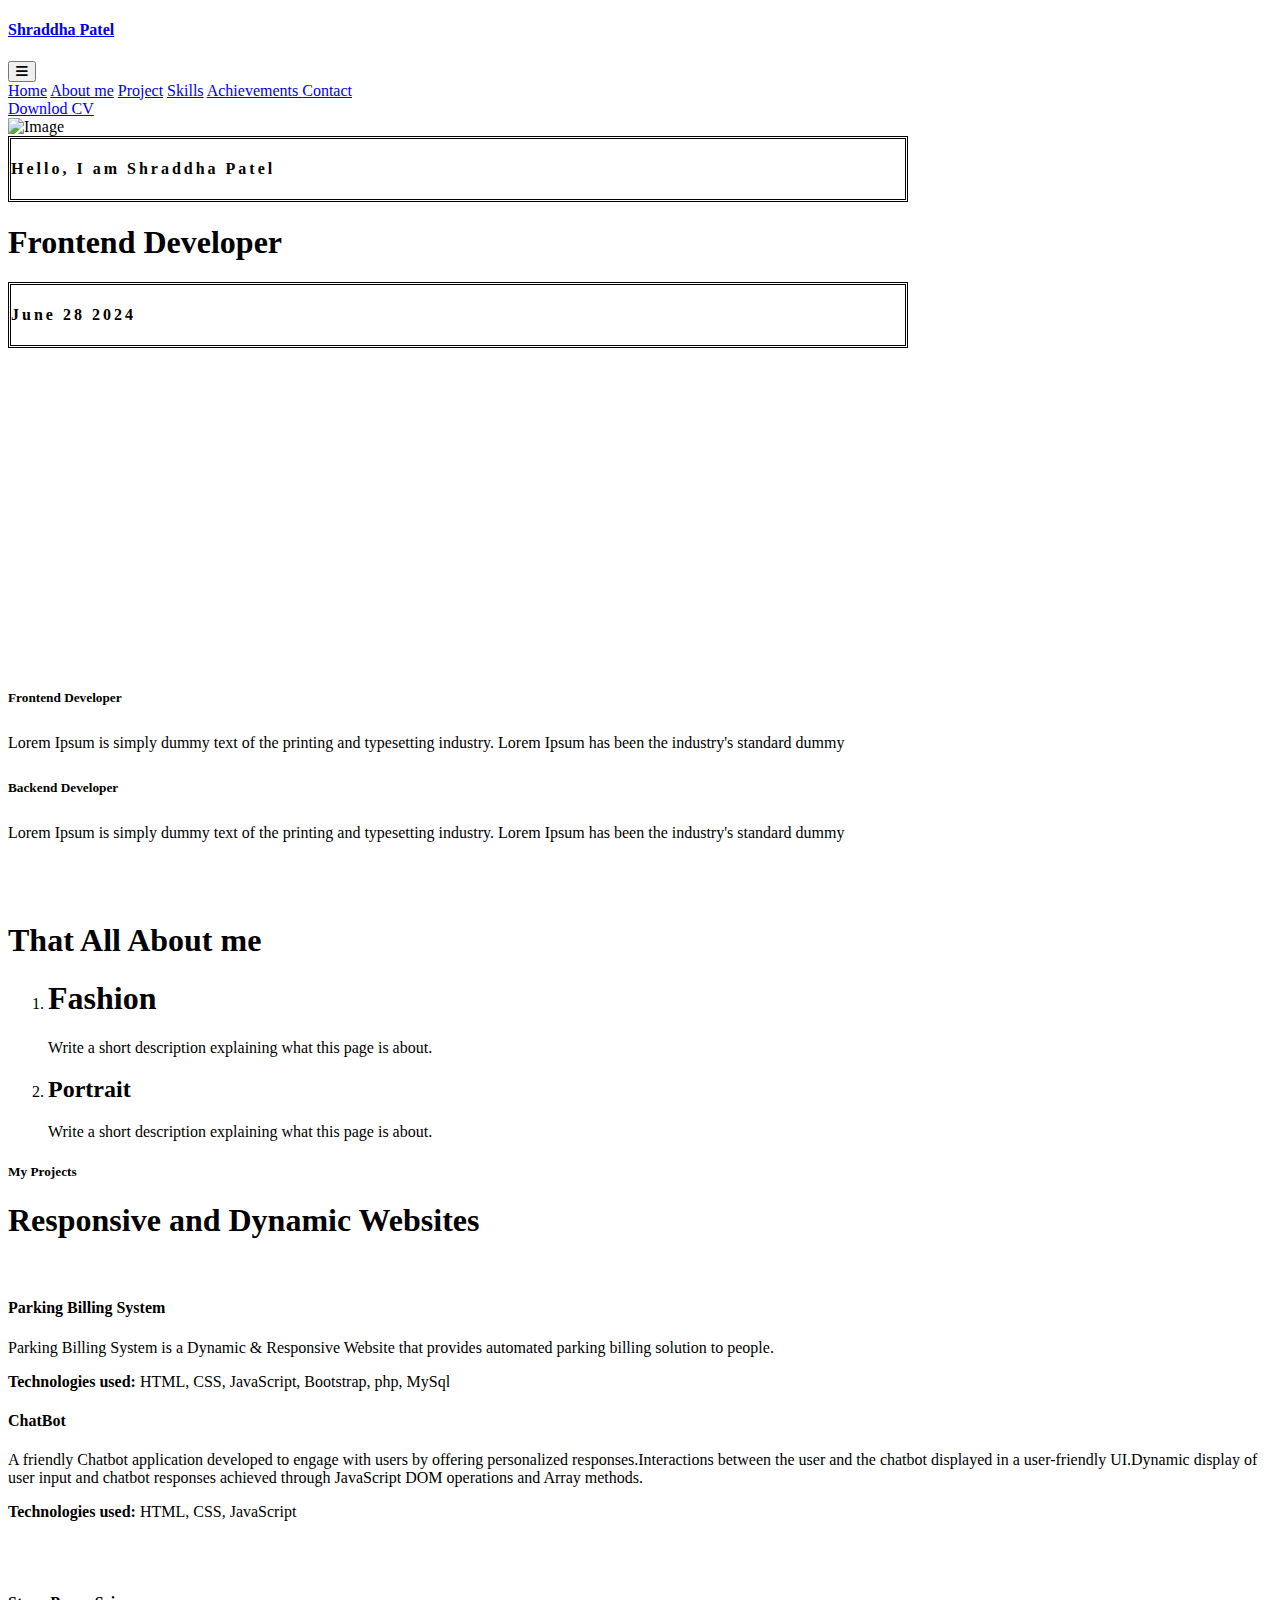
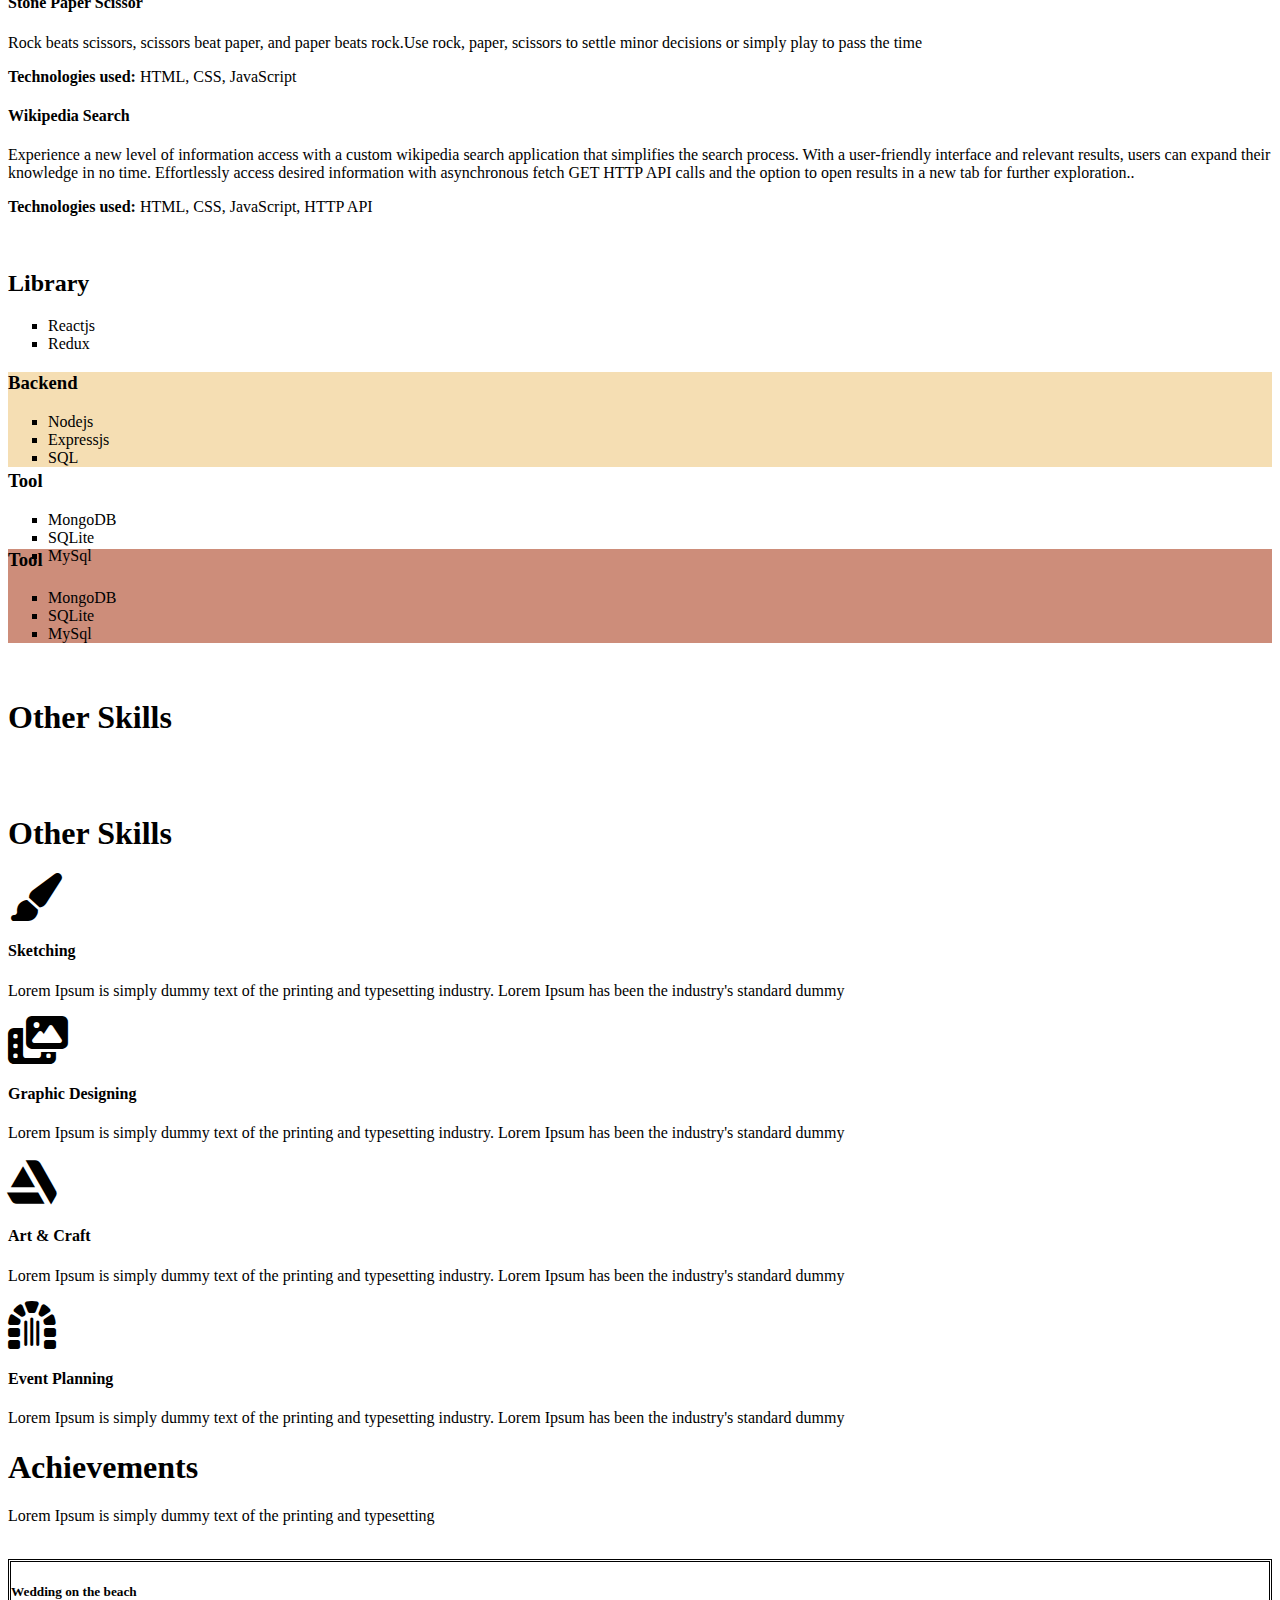
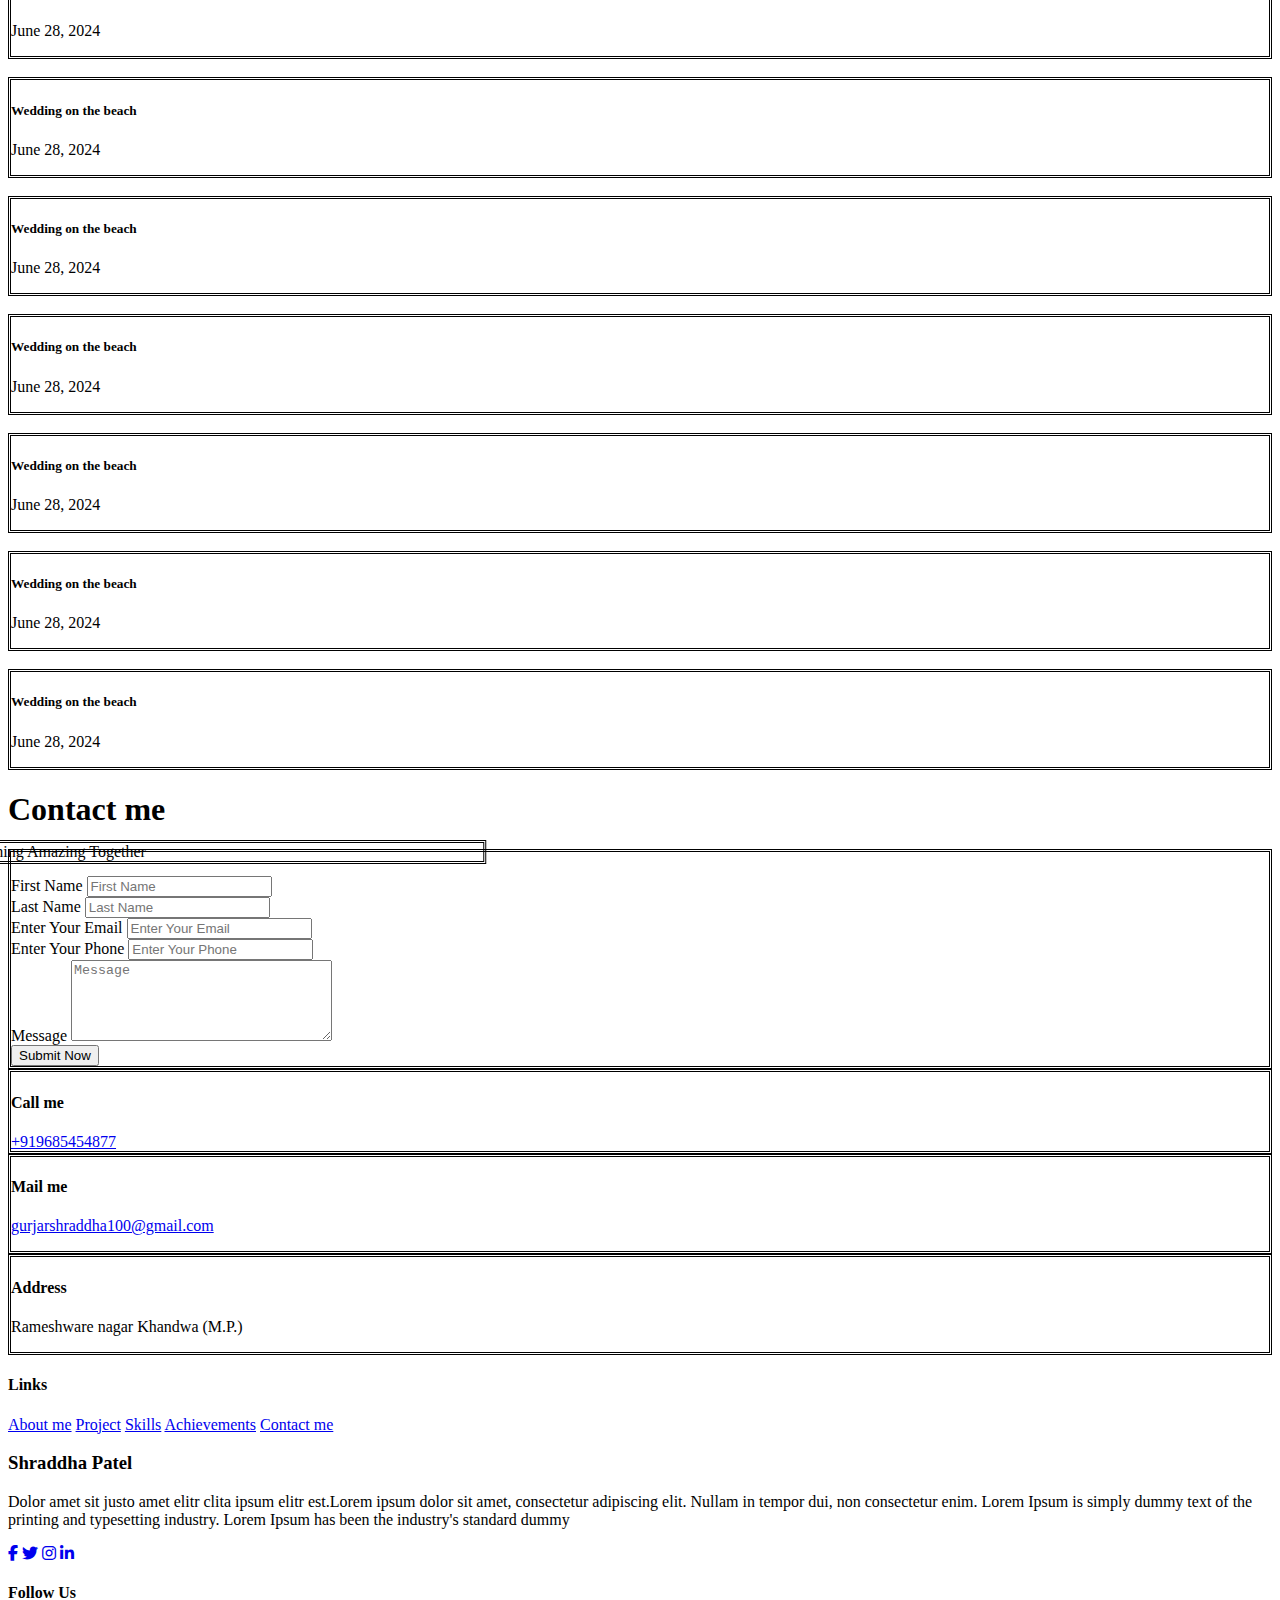
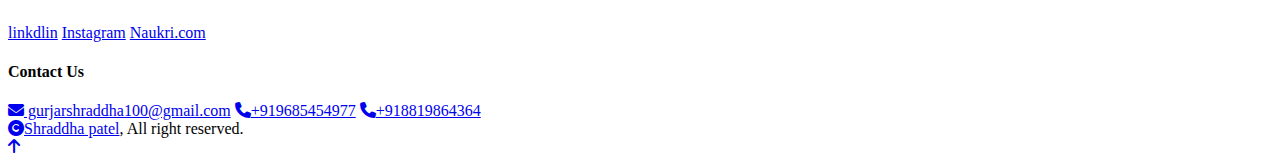
==== index.html @ 071d855b "Create index.html" ====
<!DOCTYPE html>
<html lang="en">

    <head>
        <meta charset="utf-8">
        <title>Shraddha Patel</title>
        <meta content="width=device-width, initial-scale=1.0" name="viewport">
        <meta content="" name="keywords">
        <meta content="" name="description">

        <!-- Google Web Fonts -->
        <link rel="preconnect" href="https://fonts.googleapis.com">
        <link rel="preconnect" href="https://fonts.gstatic.com" crossorigin>
        <link href="https://fonts.googleapis.com/css2?family=Great+Vibes&family=Open+Sans:wght@400;500;600&family=Petit+Formal+Script&display=swap" rel="stylesheet"> 

        <!-- Icon Font Stylesheet -->
        <link rel="stylesheet" href="https://use.fontawesome.com/releases/v5.15.4/css/all.css"/>
        <link href="https://cdn.jsdelivr.net/npm/bootstrap-icons@1.4.1/font/bootstrap-icons.css" rel="stylesheet">
        <link rel="stylesheet" href="https://cdnjs.cloudflare.com/ajax/libs/font-awesome/6.5.1/css/all.min.css">
        <link rel="stylesheet" href="https://cdnjs.cloudflare.com/ajax/libs/font-awesome/6.5.1/css/brands.min.css">

        <!-- Libraries Stylesheet -->
        <link href="lib/animate/animate.min.css" rel="stylesheet">
        <link href="lib/lightbox/css/lightbox.min.css" rel="stylesheet">


        <!-- Customized Bootstrap Stylesheet -->
        <link href="css/bootstrap.min.css" rel="stylesheet">

        <!--  Stylesheet -->
        <link href="css/style.css" rel="stylesheet">
        
    </head>

    <body data-bs-spy="scroll" data-bs-target="#navBar" id="Home">

        <!-- Spinner Start -->
        <div id="spinner" class="show w-100 vh-100 bg-white position-fixed translate-middle top-50 start-50  d-flex align-items-center justify-content-center">
            <div class="spinner-grow text-primary" role="status"></div>
        </div>
        <!-- Spinner End -->


        <!-- Navbar start -->
        <div class="container-fluid  sticky-top px-0">
            <div class="container-fluid">
                <div class="container px-0">
                    <nav class="navbar navbar-light navbar-expand-xl" id="navBar">
                        <a href="index.html" class="navbar-brand">
                            <h4 class="text-primary display-6 fw-bold mb-0">Shraddha<strong class="text-secondary"> </strong>Patel</h4>
                        </a>
                        <button class="navbar-toggler py-2 px-3" type="button" data-bs-toggle="collapse" data-bs-target="#navbarCollapse">
                            <span class="fa fa-bars text-primary"></span>
                        </button>
                        <div class="collapse navbar-collapse py-3" id="navbarCollapse">
                            <div class="navbar-nav mx-auto border-top">
                                <a href="#Home" class="nav-item nav-link active">Home</a>
                                <a href="#About" class="nav-item nav-link">About me</a>
                                <a href="#Project" class="nav-item nav-link">Project</a>
                                <a href="#Skills" class="nav-item nav-link">Skills</a>
                                <a href="#Achievements" class="nav-item nav-link">Achievements </a>
                                <a href="#Contact" class="nav-item nav-link">Contact </a>
                            </div>
                            <div class="d-flex align-items-center flex-nowrap pt-xl-0">
                                <a href="#Contact" class="btn btn-primary btn-primary-outline-0 py-2 px-4 ms-4" id="border">Downlod CV</a>
                            </div>
                        </div>
                    </nav>
                </div>
            </div>
        </div>
        <!-- Navbar End -->



        <!-- Carousel Start -->
        <div class="container-fluid carousel-header px-0 " >
           <div id="carouselId" class="carousel slide" data-bs-ride="carousel">
               <!--   <ol class="carousel-indicators">
                    <li data-bs-target="#carouselId" data-bs-slide-to="0" class="active"></li>
                    <li data-bs-target="#carouselId" data-bs-slide-to="1"></li>
                    <li data-bs-target="#carouselId" data-bs-slide-to="2"></li>
                </ol> -->
                <div class="carousel-inner" role="listbox" style="clip-path: polygon(100% 0%, 100% 100%, 92% 100%, 21% 100%, 0 82%, 0 0);height:600px;">
                    <div class="carousel-item active"> 
                        <img src="img/slide3 (1).jpg" class="img-fluid " alt="Image">
                        <div class="carousel-caption" >
                            <div class="p-3 mx-auto animated zoomIn" style="max-width: 900px;">
                               <div class="d-inline-block border-end-0 border-start-0 border-secondary p-2 mb-4" style="border-style: double;">
                                    <h4 class="text-white text-uppercase fw-bold mb-0" style="letter-spacing: 3px;" id="font-family">Hello, I am Shraddha Patel</h4>
                                </div>
                                <h1 class="display-1 text-capitalize text-white mb-3" id="font-family">Frontend Developer</h1>
                                <div class="d-inline-block border-end-0 border-start-0 border-secondary p-2 mb-5" style="border-style: double;">
                                    <h4 class="text-white text-uppercase fw-bold mb-0" style="letter-spacing: 3px;">June 28 2024</h4>
                                </div>
                               
                                <div class="d-flex align-items-center justify-content-center">
                                    <div class="button-block">
                                        <div class="social">
                                          <a href="#">
                                            <i class="fab fa-facebook" style="color: rgba(256, 256, 256, 1); font-size: 30pt;"></i>
                                          </a>
                                        </div>
                                        <div class="social">
                                          <a href="#">
                                            <i class="fab fa-twitter" style="color: rgba(256, 256, 256, 1); font-size: 30pt;"></i>
                                          </a>
                                        </div>
                                        <div class="social">
                                          <a href="#">
                                            <i class="fab fa-instagram" style="color: rgba(256, 256, 256, 1); font-size: 30pt;"></i>
                                          </a>
                                        </div>
                                        <div class="social">
                                          <a href="#">
                                            <i class="fab fa-youtube" style="color: rgba(256, 256, 256, 1); font-size: 30pt;"></i>
                                          </a>
                                        </div>
                                      </div>
                                    <!-- <a class="btn btn-primary btn-primary-outline-0 py-3 px-5" href="#About">Get Start</a> -->
                                </div>
                            </div>
                        </div>
                    </div>
                      <!-- <div class="carousel-item">
                        <img src="img/slide3 (1).jpg" class="img-fluid" alt="Image">
                        <div class="carousel-caption">
                           <div class="p-3 mx-auto animated zoomIn" style="max-width: 900px;">
                                <div class="d-inline-block border-end-0 border-start-0 border-secondary p-2 mb-5" style="border-style: double;">
                                    <h4 class="text-white text-uppercase fw-bold mb-0" style="letter-spacing: 3px;">WE ARE GETTING MARRIED</h4>
                                </div>
                                <h1 class="display-1 text-capitalize text-white mb-3">Evelyn <i class="fa  text-primary"></i> Anthony</h1>
                                <div class="d-inline-block border-end-0 border-start-0 border-secondary p-2 mb-4" style="border-style: double;">
                                    <h4 class="text-white text-uppercase fw-bold mb-0" style="letter-spacing: 3px;">June 28 2024</h4>
                                </div>
                                <div class="d-flex align-items-center justify-content-center">
                                    <a class="btn btn-primary btn-primary-outline-0 py-3 px-5" href="#">RSVP Now</a>
                                </div>
                            </div> 
                        </div>
                    </div>
                    <div class="carousel-item">
                        <img src="img/slide1.webp" class="img-fluid bg-secondary" alt="Image">
                        <div class="carousel-caption">
                            <div class="p-3 mx-auto animated zoomIn" style="max-width: 900px;">
                                <div class="d-inline-block border-end-0 border-start-0 border-secondary p-2 mb-4" style="border-style: double;">
                                    <h4 class="text-white text-uppercase fw-bold mb-0" style="letter-spacing: 3px;">WE ARE GETTING MARRIED</h4>
                                </div>
                                <h1 class="display-1 text-capitalize text-white mb-3">Evelyn <i class="fa  text-primary"></i> Anthony</h1>
                                <div class="d-inline-block border-end-0 border-start-0 border-secondary p-2 mb-4" style="border-style: double;">
                                    <h4 class="text-white text-uppercase fw-bold mb-0" style="letter-spacing: 3px;">June 28 2024</h4>
                                </div>
                                <div class="d-flex align-items-center justify-content-center">
                                    <a class="btn btn-primary btn-primary-outline-0 py-3 px-5" href="#">RSVP Now</a>
                                </div>
                            </div> 
                        </div>
                    </div>
                </div>
                <button class="carousel-control-prev" type="button" data-bs-target="#carouselId" data-bs-slide="prev">
                    <span class="carousel-control-prev-icon" aria-hidden="true"></span>
                    <span class="visually-hidden">Previous</span>
                </button>
                <button class="carousel-control-next" type="button" data-bs-target="#carouselId" data-bs-slide="next">
                    <span class="carousel-control-next-icon" aria-hidden="true"></span>
                    <span class="visually-hidden">Next</span>
                </button>
            </div>  -->
            </div>
        </div>
        <!-- Carousel End -->


        <!-- Hello! Start -->
        <div class="container-fluid position-relative  py-5" id="About" style="margin-top:-50px ;">
            <!-- <div class="position-absolute " style="top: -65px; right: 0;">
                <img src="img/bg.png" width="300" class="img-fluid" alt="">
            </div>
            <div class="position-absolute" style="bottom: -10px; left: 0; transform: rotate(150deg);">
                <img src="img/skillsleft-removebg-preview.png" width="200"  class="img-fluid" alt="">
            </div> -->
            <div class="container position-relative  py-5">
                
                <!-- <div class="mx-auto text-center mb-5 wow fadeInUp" data-wow-delay="0.1s" style="max-width: 800;">
                    <h1 class="text-primary display-1" class="h1">Hello!</h1>
                    <h4 class="text-dark mb-0" id="font-family">I have Worked on</h4>
                </div> -->
                
                <div class="row">
                    <div class="col-lg-12">
                        <div class="row g-4 align-items-center">
                            <div class="col-lg-5 wow fadeInUp" data-wow-delay="0.3s">
                                <div class="d-flex">
                                    <div class="text-end my-auto pe-4">
                                        <h5 class="text-primary mb-3" id="font-family">Frontend Developer </h5>
                                        <p class="text-dark mb-0" style="line-height: 30px;">Lorem Ipsum is simply dummy text of the printing and typesetting industry. Lorem Ipsum has been the industry's standard dummy
                                        </p>
                                    </div>
                                    <!-- <img src="img/frontend2.jpg" class="img-fluid img-border rounded" alt=""> -->
                                </div>
                            </div>
                            <div class="col-lg-2 wow fadeIn" data-wow-delay="0.5s">
                                <div class="d-flex align-items-center justify-content-center">
                                    <!-- <i class="fa fa-heart fa-5x text-primary"></i> -->
                               </div>
                            </div>
                            <div class="col-lg-5 wow fadeInUp" data-wow-delay="0.3s">
                                <div class="d-flex">
                                    <!-- <img src="img/backend.webp" class="img-fluid img-border" width="200" alt=""> -->
                                    <div class="my-auto ps-4">
                                        <h5 class="text-primary mb-3"id="font-family">Backend Developer</h5>
                                        <p class="text-dark mb-0" style="line-height: 30px;">Lorem Ipsum is simply dummy text of the printing and typesetting industry. Lorem Ipsum has been the industry's standard dummy
                                        </p>
                                    </div>
                                </div>
                            </div>
                        </div>
                    </div>
                </div>
            </div>
        </div>
        <!-- Hello! End -->


        <!-- About Start-->
        <div class="demoooo"> <img src="img/shraddha2 - Copy.jpg" class="img-fluid img1" alt=""></div>
        <div class="demoooo2"> <img src="img/slide3 (2).jpg "  class="img-fluid  img2" alt=""></div>
        <div class="container-fluid acontainer">
           
            <div class="container">
                <div class="row inner-containers">
                    <div class="abox2 col-lg-3 col-md-12">
                        <!-- <img src="img/about-1.jpg" class="img-fluid img1" alt=""> -->
                    </div>
            
                    <div class="abox1 col-lg-5 col-md-12 px-5">
                        <h1 id="font-family" class="pt-5">That All About me</h1>
                        <div class="inner-abox1">
                            <ol class="inner-lines ol">
                                <li>
                                    <h1>Fashion </h1>
                                    <p>Write a short description explaining what this page is about.</p>
                                </li>
                                <li>
                                    <h2>Portrait </h2>
                                    <p>Write a short description explaining what this page is about.</p>
                                </li>
                                <!-- <li>
                                    <h2>Lifestyle </h2>
                                    <p>Write a short description explaining what this page is about.</p>
                                </li>
                                <li>
                                    <h2>Portrait </h2>
                                    <p>Write a short description explaining what this page is about.</p>
                                </li> -->
                                <!-- <li>
                                    <h2>Lifestyle </h2>
                                    <p>Write a short description explaining what this page is about.</p>
                                </li> -->
                            </ol>
                        </div>    
                    </div>
            
                    <div class="abox3 col-lg-4 col-md-12">
                       
                    </div>
                </div>
            </div>    
        </div>
        
        <!-- About end -->

       

        <!-- Project Start -->
        <div class="container-fluid story position-relative py-5" id="Skills">
            <!-- <div class="position-absolute" style="top: -35px; right: 0;">
                <img src="img/tamp-bg-1.png" class="img-fluid" alt="">
            </div>
            <div class="position-absolute" style="top: -15px; left: 0; transform: rotate(150deg);">
                <img src="img/tamp-bg-1.png" class="img-fluid" alt="">
            </div> -->
            <div class="container position-relative py-5">
                <div class="text-center mb-5 wow fadeInUp" data-wow-delay="0.1s">
                    <h5 class="text-uppercase text-primary fw-bold mb-4" id="font-family" >My Projects</h5>
                    <h1 class="display-6 text-primary"id="font-family">Responsive and Dynamic Websites</h1>
                </div>
                <div class="story-timeline">
                    <div class="row wow fadeInUp" data-wow-delay="0.2s">
                        <div class="col-md-6 text-end border-0 border-top border-end border-secondary p-4">
                            <div class="d-inline-flex align-items-center h-100">
                                <img src="img/ParkingBillingSyas.png" class="img-fluid w-100 img-border" alt="">
                            </div>
                        </div>
                        <div class="col-md-6 border-start border-top border-secondary p-4 pe-0">
                            <div class="h-100 d-flex flex-column justify-content-center bg-secondary p-4">
                                <h4 class="mb-2 "id="font-family"><strong>Parking Billing System</strong></h4>
                                <p class="m-0 fs-6">Parking Billing System is a Dynamic & Responsive Website that provides
                                    automated parking billing solution to people.</p>
                                <p class="text-uppercase  mb-2 mt-3" ><strong>Technologies used:</strong> HTML, CSS, JavaScript, Bootstrap, php, MySql</p>
                            </div>
                        </div>
                    </div>
                    <div class="row flex-column-reverse flex-md-row wow fadeInUp" data-wow-delay="0.3s">
                        <div class="col-md-6 text-end border-end border-top border-secondary p-4 ps-0">
                            <div class="h-100 d-flex flex-column justify-content-center bg-secondary p-4">
                                <h4 class="text-white mb-2"id="font-family"><strong>ChatBot</strong></h4>
                                <!-- <p class="text-uppercase text-primary mb-2" style="letter-spacing: 3px;">01 Jan 2050</p> -->
                                <p class="m-0 fs-6">A friendly Chatbot application developed to engage with users by offering
                                    personalized responses.Interactions between the user and the chatbot displayed in a user-friendly UI.Dynamic display of user input and chatbot responses achieved through
                                    JavaScript DOM operations and Array methods.</li>
                                </p>  
                                <p class="text-uppercase text-white mb-2 mt-3"><strong>Technologies used:</strong> HTML, CSS, JavaScript</p>  
                            </div>
                        </div>
                        <div class="col-md-6 border-start border-top border-secondary p-4">
                            <div class="d-inline-flex align-items-center h-100">
                                <img src="img/Chatbot.png" class="img-fluid w-50 img-border" alt="">
                            </div>
                        </div>
                    </div>
                    <div class="row wow fadeInUp" data-wow-delay="0.4s">
                        <div class="col-md-6 text-end border-end border-top border-secondary p-4 ps-0">
                            <div class="d-inline-flex align-items-center h-100">
                                <img src="img/Stonepapersessor.png" class="img-fluid w-100 img-border" alt="">
                            </div>
                        </div>
                        <div class="col-md-6 border-start border-top border-secondary p-4 pe-0">
                            <div class="h-100 d-flex flex-column justify-content-center bg-secondary p-4">
                                <h4 class="text-white mb-2"id="font-family">Stone Paper Scissor</h4>
                                <!-- <p class="text-uppercase text-primary mb-2" style="letter-spacing: 3px;">01 Jan 2050</p> -->
                                <p class="m-0 fs-6">Rock beats scissors, scissors beat paper, and paper beats rock.Use rock, paper, scissors to settle minor decisions or simply play to pass the time</p>
                                <p class="text-uppercase text-white mb-2 mt-3"><strong>Technologies used:</strong> HTML, CSS, JavaScript</p>      
                            </div>
                        </div>
                    </div>
                    <div class="row flex-column-reverse flex-md-row wow fadeInUp" data-wow-delay="0.5s">
                        <div class="col-md-6 text-end border border-start-0 border-secondary p-4 ps-0">
                            <div class="h-100 d-flex flex-column justify-content-center bg-secondary p-4">
                                <h4 class="text-white mb-2"id="font-family">Wikipedia Search</h4>
                                <p class="m-0 fs-6">Experience a new level of information access with a custom wikipedia search
                                    application that simplifies the search process. With a user-friendly interface and
                                    relevant results, users can expand their knowledge in no time.
                                    Effortlessly access desired information with asynchronous fetch GET
                                    HTTP API calls and the option to open results in a new tab for further
                                    exploration..</p>
                                <p class="text-uppercase text-white mb-2 mt-3"><strong>Technologies used:</strong> HTML, CSS, JavaScript, HTTP API</p>
                            </div>
                        </div>
                        <div class="col-md-6 border border-end-0 border-secondary p-4">
                            <div class="d-inline-flex align-items-center h-100">
                                <img src="img/wikipdia.png" class="img-fluid w-50 img-border" alt="">
                            </div>
                        </div>
                    </div>
                </div>
            </div>
        </div>
        <!-- Story End -->


        <!--- Skills Start -->
        <div class="container-fluid Skills-date-bg position-relative py-5">
            <!-- <div class="position-absolute" style="top: -100px; right: 0;">
                <img src="img/tamp-bg-1.png" class="img-fluid" alt="">
            </div>
            <div class="position-absolute" style="top: -80px; left: 0; transform: rotate(150deg);">
                <img src="img/tamp-bg-1.png" class="img-fluid" alt="">
            </div> -->

            <div class="container Skill-main-container  ">
                <div class="container Skill-inner-container">
                    <!-- <h1 class="text-center">My Skills</h1> -->
                    <div class="row Skills-rows">
                        <div class="col-lg-3 circle-one"></div>
                        <div class="col-lg-3 circle-two">
                            <div class="Skills-circle1">
                                <div>
                                    <h2 class="px-2">Library</h2>
                                    <ul style="list-style-type: square; ">
                                        
                                        <li>Reactjs</li>
                                        <li>Redux</li>
                                    </ul>
                                </div>
                            </div>
                        </div>
                        <div class="col-lg-3 circle-three">
                            <div class="Skills-circle1" style="background-color:wheat;">
                                <div>
                                    <h3 class="px-2">Backend</h3>
                                    <ul class="" style="list-style-type: square; ">
                                        <li>Nodejs</li>
                                        <li>Expressjs</li>
                                        <li>SQL</li>
                                    </ul>
                                </div>    
                            </div>
                        </div>
                        <div class="col-lg-3 circle-four"></div>
                    </div>
                </div>
            
            
                <!-- second -->
                <div class="container Skill-inner-container ">
                    
                    <div class="row ">
                        <div class="col-lg-3 circle-one">
                            <div class="Skills-circle" style="margin-top:-15px;">
                                <div>
                                    <h3 class="px-4">Tool</h3>
                                    <ul style="list-style-type: square; text-align: left;">
                                        
                                        <li>MongoDB</li>
                                        <li>SQLite</li>
                                        <li>MySql</li>
                                    </ul>
                                </div>
                            </div>
                        </div>
                        <div class="col-lg-3 circle-four"></div>
                        <div class="col-lg-3 circle-four"></div>
                        <div class="col-lg-3 circle-four">
                            <div class="Skills-circle"style="margin-top:-35px; background-color:#CD8D7A">
                                <div>
                                    <h3 class="px-4">Tool</h3>
                                    <ul style="list-style-type: square; text-align: left;">
                                        
                                        <li>MongoDB</li>
                                        <li>SQLite</li>
                                        <li>MySql</li>
                                    </ul>
                                </div>
                            </div>
                        </div>     
                        
                    </div>
                </div>
                <div class="Skills-image "> 
                    <img src="img/Certificats/Screenshot 2024-01-19 211424.png" class="img-fluid " alt="">
                </div>
            </div>
















































            
                    <!-- </div>
                    <div class="position-absolute" style="top: 15%; right: 10px; transform: rotate(320deg); opacity: 0.2; z-index: 1;">
                        <img src="img/" class="img-fluid w-20" alt="">
                    </div>
                    <div class="position-absolute" style="top: 15%; left: -10px; transform: rotate(-133deg); opacity: 0.2; z-index: 1;">
                        <img src="img/" class="img-fluid " alt="">
                    </div>
                </div>
            </div> -->
        </div>
        <!-- Skills img -->


        <!-- Other Skills start -->
        <h1 class="text-center">Other Skills</h1>
        <div class="container-fluid wedding-timeline bg-secondary position-relative overflow-hidden py-5" id="Project">
            <div class="position-absolute" style="top: 50%; left: -100px; transform: translateY(-50%); opacity: 0.5;">
                <img src="img/wedding-bg.png" class="img-fluid " alt="">
            </div>
            <div class="position-absolute" style="top: 50%; right: -160px; transform: translateY(-50%); opacity: 0.5; rotate: 335deg;">
                <img src="img/wedding-bg.png" class="img-fluid " alt="">
            </div>
            <div class="container ">
                <div class="text-center mb-5 "  >
                    <h1 class="display-6 text-white"id="font-family">Other Skills</h1>
                </div>
                <div class="position-relative wedding-content">
                    <div class="row g-4">
                        <div class="col-6 col-md-6 col-xl-3 border border-bottom-0">
                            <div class="text-center p-3 wow fadeIn" data-wow-delay="0.1s">
                                <div class="mb-4 p-3 d-inline-flex">
                                    <i class="fas fa-paintbrush text-primary fa-3x"></i>
                                </div>
                                <p class="text-primary"></p>
                                <h4 class="text-white">Sketching</h4>
                                <p class="text-white">Lorem Ipsum is simply dummy text of the printing and typesetting industry. Lorem Ipsum has been the industry's standard dummy</p>
                            </div>
                        </div>
                        <div class="col-6 col-md-6 col-xl-3 border border-top-0 border-start-0">
                            <div class="text-center p-3 wow fadeIn" data-wow-delay="0.3s">
                                <div class="mb-4 p-3 d-inline-flex">
                                    <i class="fas fa-photo-video text-primary fa-3x"></i>
                                </div>
                                <p class="text-primary"></p>
                                <h4 class="text-white">Graphic Designing</h4>
                                <p class="text-white">Lorem Ipsum is simply dummy text of the printing and typesetting industry. Lorem Ipsum has been the industry's standard dummy</p>
                            </div>
                        </div>
                        <div class="col-6 col-md-6 col-xl-3 border border-bottom-0 border-end-0">
                            <div class="text-center p-3 wow fadeIn" data-wow-delay="0.5s">
                                <div class="mb-4 p-3 d-inline-flex">
                                    <i class="fas fa-brands fa-artstation  text-primary fa-3x"></i> 
                                </div>
                                <p class="text-primary"></p>
                                <h4 class="text-white">Art & Craft</h4>
                                <p class="text-white">Lorem Ipsum is simply dummy text of the printing and typesetting industry. Lorem Ipsum has been the industry's standard dummy</p>
                            </div>
                        </div>
                        <div class="col-6 col-md-6 col-xl-3 border border-top-0">
                            <div class="text-center p-3 wow fadeIn" data-wow-delay="0.7s">
                                <div class="mb-4 p-3 d-inline-flex">
                                    <i class="fas fa-dungeon text-primary fa-3x"></i>
                                </div>
                                <!-- <p class="text-primary">10:00AM - 11:00AM</p> -->
                                <h4 class="text-white">Event Planning</h4>
                                <p class="text-white">Lorem Ipsum is simply dummy text of the printing and typesetting industry. Lorem Ipsum has been the industry's standard dummy</p>
                            </div>
                        </div>
                    </div>
                    <div class="position-absolute heart-circle " style="bottom: 0; left: -18px;">
                        <div class="border border-2 border-primary rounded-circle p-1 bg-secondary"></div>
                    </div>
                    <div class="position-absolute heart-circle" style="top: 18px; right: -17px;">
                        <div class="border border-2 border-primary rounded-circle p-1 bg-secondary"></div>
                    </div>
                </div>
            </div>
        </div>
        <!-- Other Skills End -->


        <!-- Acheivements Start -->
        <div class="container-fluid gallery position-relative py-5" id="Achievements">
            <!-- <div class="position-absolute" style="top: -95px; right: 0;">
                <img src="img/tamp-bg-1.png" class="img-fluid" alt="">
            </div>
            <div class="position-absolute" style="top: -80px; left: 0; transform: rotate(150deg);">
                <img src="img/tamp-bg-1.png" class="img-fluid" alt="">
            </div> -->
            <div class="container position-relative ">
                <div class="text-center mx-auto pb-5 wow fadeInUp" data-wow-delay="0.1s" style="max-width: 800px;">
                    <h1 class="display-6 text-primary fw-bold" id="font-family">Achievements</h1>
                    <p class="fs-5 text-dark">Lorem Ipsum is simply dummy text of the printing and typesetting</p>
                </div>
                <div class="row g-4">
                    <div class="col-md-6 col-lg-4 col-xl-3 wow fadeInUp" data-wow-delay="0.2s">
                        <div class="gallery-item">
                            <div class="gallery-img">
                                <img class="img-fluid w-100" src="img/Certificats/static-website.png" alt="">
                                <div class="hover-style"></div>
                                <!-- <div class="search-icon">
                                    <a href="img/gallery-1.jpg" data-lightbox="Gallery-1" class="my-auto"><i class="fas fa-plus btn-primary btn-primary-outline-0 p-3"></i></a>
                                </div> -->
                            </div>
                            <div class="gallery-overlay bg-light border-secondary border-top-0 p-4" style="border-style: double;">
                                <h5>Wedding on the beach</h5>
                                <p class="text-dark mb-0">June 28, 2024</p>
                            </div>
                        </div>
                    </div>
                    <div class="col-md-6 col-lg-4 col-xl-3 wow fadeInUp" data-wow-delay="0.4s">
                        <div class="gallery-item">
                            <div class="gallery-img">
                                <img class="img-fluid w-100" src="img/Certificats/Responsive-Websit.png" alt="">
                                <div class="hover-style"></div>
                                <!-- <div class="search-icon">
                                    <a href="img/gallery-2.jpg" data-lightbox="Gallery-2" class="my-auto"><i class="fas fa-plus btn-primary btn-primary-outline-0 p-3"></i></a>
                                </div> -->
                            </div>
                            <div class="gallery-overlay bg-light border-secondary border-top-0 p-4" style="border-style: double;">
                                <h5>Wedding on the beach</h5>
                                <p class="text-dark mb-0">June 28, 2024</p>
                            </div>
                        </div>
                    </div>
                    <div class="col-md-6 col-lg-4 col-xl-3 wow fadeInUp" data-wow-delay="0.6s">
                        <div class="gallery-item">
                            <div class="gallery-img">
                                <img class="img-fluid w-100" src="img/Certificats/javaScript Certigicate.png" alt="">
                                <div class="hover-style"></div>
                                <!-- <div class="search-icon">
                                    <a href="img/gallery-3.jpg" data-lightbox="Gallery-3" class="my-auto"><i class="fas fa-plus btn-primary btn-primary-outline-0 p-3"></i></a>
                                </div> -->
                            </div>
                            <div class="gallery-overlay bg-light border-secondary border-top-0 p-4" style="border-style: double;">
                                <h5>Wedding on the beach</h5>
                                <p class="text-dark mb-0">June 28, 2024</p>
                            </div>
                        </div>
                    </div>
                    <div class="col-md-6 col-lg-4 col-xl-3 wow fadeInUp" data-wow-delay="0.8s">
                        <div class="gallery-item">
                            <div class="gallery-img">
                                <img class="img-fluid w-100" src="img/Certificats/javascript-Essentisls.png" alt="">
                                <div class="hover-style"></div>
                                <!-- <div class="search-icon">
                                    <a href="img/gallery-4.jpg" data-lightbox="Gallery-4" class="my-auto"><i class="fas fa-plus btn-primary btn-primary-outline-0 p-3"></i></a>
                                </div> -->
                            </div>
                            <div class="gallery-overlay bg-light border-secondary border-top-0 p-4" style="border-style: double;">
                                <h5>Wedding on the beach</h5>
                                <p class="text-dark mb-0">June 28, 2024</p>
                            </div>
                        </div>
                    </div>
                    <div class="col-md-6 col-lg-4 col-xl-3 wow fadeInUp" data-wow-delay="0.2s">
                        <div class="gallery-item">
                            <div class="gallery-img">
                                <img class="img-fluid w-100" src="img/Certificats/Python Certificate.png" alt="">
                                <div class="hover-style"></div>
                                <!-- <div class="search-icon">
                                    <a href="img/gallery-5.jpg" data-lightbox="Gallery-5" class="my-auto"><i class="fas fa-plus btn-primary btn-primary-outline-0 p-3"></i></a>
                                </div> -->
                            </div>
                            <div class="gallery-overlay bg-light border-secondary border-top-0 p-4" style="border-style: double;">
                                <h5>Wedding on the beach</h5>
                                <p class="text-dark mb-0">June 28, 2024</p>
                            </div>
                        </div>
                    </div>
                    <div class="col-md-6 col-lg-4 col-xl-3 wow fadeInUp" data-wow-delay="0.4s">
                        <div class="gallery-item">
                            <div class="gallery-img">
                                <img class="img-fluid w-100" src="img/Certificats/SQL Certificate.png" alt="">
                                <div class="hover-style"></div>
                                <!-- <div class="search-icon">
                                    <a href="img/gallery-6.jpg" data-lightbox="Gallery-6" class="my-auto"><i class="fas fa-plus btn-primary btn-primary-outline-0 p-3"></i></a>
                                </div> -->
                            </div>
                            <div class="gallery-overlay bg-light border-secondary border-top-0 p-4" style="border-style: double;">
                                <h5>Wedding on the beach</h5>
                                <p class="text-dark mb-0">June 28, 2024</p>
                            </div>
                        </div>
                    </div>
                    <div class="col-md-6 col-lg-4 col-xl-3 wow fadeInUp" data-wow-delay="0.6s">
                        <div class="gallery-item">
                            <div class="gallery-img">
                                <img class="img-fluid w-100" src="img/Certificats/IBM Certificate.png" alt="">
                                <div class="hover-style"></div>
                                <!-- <div class="search-icon">
                                    <a href="img/gallery-7.jpg" data-lightbox="Gallery-7" class="my-auto"><i class="fas fa-plus btn-primary btn-primary-outline-0 p-3"></i></a>
                                </div> -->
                            </div>
                            <div class="gallery-overlay bg-light border-secondary border-top-0 p-4" style="border-style: double;">
                                <h5>Wedding on the beach</h5>
                                <p class="text-dark mb-0">June 28, 2024</p>
                            </div>
                        </div>
                    </div>
                    <div class="col-md-6 col-lg-4 col-xl-3 wow fadeInUp" data-wow-delay="0.8s">
                        <!-- <div class="gallery-item">
                            <div class="gallery-img">
                                <img class="img-fluid w-100" src="img/" alt="">
                                <div class="hover-style"></div>
                                <div class="search-icon">
                                    <a href="img/gallery-8.jpg" data-lightbox="Gallery-8" class="my-auto"><i class="fas fa-plus btn-primary btn-primary-outline-0 p-3"></i></a>
                                </div>
                            </div>
                            <div class="gallery-overlay bg-light border-secondary border-top-0 p-4" style="border-style: double;">
                                <h5>Wedding on the beach</h5>
                                <p class="text-dark mb-0">June 28, 2024</p>
                            </div>
                        </div> -->
                    </div>
                    <!-- <div class="col-12 text-center wow fadeIn" data-wow-delay="0.2s">
                        <a class="btn btn-primary btn-primary-outline-0 py-3 px-5 me-2" href="#">View All <i class="fas fa-arrow-right"></i></a>
                    </div> -->
                </div>
            </div>
        </div>
        <!-- Acheivements end -->


        

        <!-- Contact Form Start -->
        <div class="container-fluid RSVP-form py-5" id="Contact">
            <div class="container ">
                <div class="mb-5 text-center mx-auto wow fadeIn" data-wow-delay="0.1s" style="max-width: 800px;">
                    <h1 class="display-2 text-primary display-6" id="font-family">Contact me</h1>
                </div>
                <div class="row justify-content-center">
                    <div class="col-md-10">
                        <div class="p-5 border-secondary position-relative" style="border-style: double;">
                            <div class="fw-bold text-primary bg-white d-flex align-items-center justify-content-center position-absolute border-secondary p-2 wow fadeIn" data-wow-delay="0.1s" style="width: 75%; border-style: double; top: 0; left: 50%; transform: translate(-50%, -50%);">
                                Thank you for exploring my portfolio! Let's Connect and Create Something Amazing Together
                            </div>
                            <form>
                                <div class="row gx-4 gy-3">
                                    <div class="col-lg-6 wow fadeIn" data-wow-delay="0.1s">
                                        <div class="form-group">
                                            <label for="Examplename" class="form-label text-dark">First Name</label>
                                            <input type="text" class="form-control py-3 border-0" id="Examplename" placeholder="First Name">
                                          </div>
                                    </div>
                                    <div class="col-lg-6 wow fadeIn" data-wow-delay="0.1s">
                                        <div class="form-group">
                                            <label for="Examplename" class="form-label text-dark">Last Name</label>
                                            <input type="text" class="form-control py-3 border-0" id="Examplename" placeholder="Last Name">
                                          </div>
                                    </div>
                                    <div class="col-lg-6 wow fadeIn" data-wow-delay="0.1s">
                                        <div class="form-group">
                                            <label for="Examplename" class="form-label text-dark">Enter Your Email</label>
                                            <input type="email" class="form-control py-3 border-0" id="Examplename" placeholder="Enter Your Email">
                                          </div>
                                    </div>
                                    <div class="col-lg-6 wow fadeIn" data-wow-delay="0.1s">
                                        <div class="form-group">
                                            <label for="Examplename" class="form-label text-dark">Enter Your Phone</label>
                                            <input type="text" class="form-control py-3 border-0" id="Examplename" placeholder="Enter Your Phone">
                                          </div>
                                    </div>
                                    <!-- <div class="col-12 wow fadeIn" data-wow-delay="0.1s">
                                        <div class="form-group">
                                            <label for="exampleselect" class="form-label text-dark">Number Of Guests</label>
                                            <select class="form-control bg-white text-dark py-3 border-0" id="exampleselect" placeholder="Number Of Guests">
                                              <option>Only Me</option>
                                              <option>02 Guests</option>
                                              <option>03 Guests</option>
                                              <option>04 Guests</option>
                                            </select>
                                        </div>
                                    </div> -->
                                    <div class="col-12 wow fadeIn" data-wow-delay="0.1s">
                                        <div class="form-group">
                                            <label for="exampletextarea" class="form-label text-dark">Message</label>
                                            <textarea name="text" class="form-control border-0" id="exampletextarea" cols="30" rows="5" placeholder="Message"></textarea>
                                        </div>
                                    </div>
                                    <div class="col-12 wow fadeIn" data-wow-delay="0.1s">
                                        <!-- <div class="text-center border border-secondary p-4 my-4 position-relative">
                                            <div class="fw-bold text-primary bg-white d-flex align-items-center justify-content-center position-absolute border-secondary p-2" style="width: 50%; border-style: double; top: 0; left: 50%; transform: translate(-50%, -50%);">
                                                For what role are you hiring me?
                                            </div>
                                            <div class="mt-4">
                                                <div class="row g-4">
                                                    <div class="col-lg-6">
                                                        <div class="d-flex justify-content-center">
                                                            <div class="form-check d-flex">
                                                                <input class="form-check-input me-2" type="radio" name="flexRadioDefault" id="flexRadioDefault1">
                                                                <label class="form-check-label text-dark" for="flexRadioDefault1">
                                                                    Working On Project 
                                                                </label>
                                                            </div>
                                                        </div>
                                                    </div>
                                                    <div class="col-lg-6">
                                                        <div class="d-flex justify-content-center">
                                                            <div class="form-check d-flex">
                                                                <input class="form-check-input me-2" type="radio" name="flexRadioDefault" id="flexRadioDefault1">
                                                                <label class="form-check-label text-dark" for="flexRadioDefault1">
                                                                    Employe
                                                                </label>
                                                            </div>
                                                        </div>
                                                    </div>
                                                </div>
                                            </div>
                                        </div> -->
                                    </div>
                                    <div class="col-12 text-center wow fadeIn" data-wow-delay="0.1s">
                                        <button class="btn btn-primary text-white py-2 px-4">Submit Now</button>
                                    </div>
                                </div>
                            </form>
                        </div>
                    </div>
                </div>
                <div class="mt-5">
                <div class="row g-5 justify-content-center text-center ">
                    <div class="col-md-4 wow fadeIn" data-wow-delay="0.1s">
                        <div class="p-4 border-secondary contactbg" style="border-style: double;">
                            <h4 class="text-white " id="font-family">Call me</h4>
                            <a href="#" class="text-white">+919685454877</a>
                        </div>
                    </div>
                    <div class="col-md-4 wow fadeIn" data-wow-delay="0.3s">
                        <div class="p-4 border-secondary contactbg" style="border-style: double;">
                            <h4 class="text-white" id="font-family">Mail me</h4>
                            <p class="mb-0 text-white">
                               <a href="mailto:gurjarshraddha100@gmail.com" class="text-white">gurjarshraddha100@gmail.com</a>
                            </p>
                        </div>
                    </div>
                    <div class="col-md-4 wow fadeIn" data-wow-delay="0.5s">
                        <div class="p-4 border-secondary contactbg" style="border-style: double;">
                            <h4 class="text-white" id="font-family">Address</h4>
                            <p class="mb-0 text-white">
                               Rameshware nagar Khandwa (M.P.)
                            </p>
                        </div>
                    </div>
                    <!-- <div class="col-12 wow fadeIn" data-wow-delay="0.2s">
                        <div class="border-secondary" style="border-style: double;">
                            <iframe class="w-100" 
                            style="height: 450px; margin-bottom: -6px;" src="https://www.google.com/maps/embed?pb=!1m18!1m12!1m3!1d387191.33750346623!2d-73.97968099999999!3d40.6974881!2m3!1f0!2f0!3f0!3m2!1i1024!2i768!4f13.1!3m3!1m2!1s0x89c24fa5d33f083b%3A0xc80b8f06e177fe62!2sNew%20York%2C%20NY%2C%20USA!5e0!3m2!1sen!2sbd!4v1694259649153!5m2!1sen!2sbd" 
                            loading="lazy" referrerpolicy="no-referrer-when-downgrade"></iframe>
                        </div>
                    </div> -->
                </div>
            </div>
            </div>
        </div>
        <!-- RSVP Form End -->


        <!-- Footer Start -->
        <div class="container-fluid footer py-2 wow fadeIn" data-wow-delay="0.1s">
            <div class="container py-3">
                <div class="row g-5 justify-content-center">
                    <div class="col-lg-4 text-start">
                        <div class="footer-item d-flex flex-column">
                            <h4 class="mb-4 text-white" id="font-family">Links</h4>
                            <a href="#" class="btn-link"> About me</a>
                            <a href="#" class="btn-link"> Project</a>
                            <a href="#" class="btn-link"> Skills</a>
                            <a href="#" class="btn-link"> Achievements</a>
                            <!-- <a href="#" class="btn-link"> RSVP</a> -->
                            <a href="#" class="btn-link"> Contact me</a>
                            
                        </div>
                    </div>
                    <div class="col-lg-4 text-center">
                        <div class="footer-item">
                            <h3 class="mb-4 text-white" id="font-family">Shraddha<strong class="text-primary"> </strong>Patel</h3>
                            <p class="text-white">Dolor amet sit justo amet elitr clita ipsum elitr est.Lorem ipsum dolor sit amet, consectetur adipiscing elit. Nullam in tempor dui, non consectetur enim.
                                Lorem Ipsum is simply dummy text of the printing and typesetting industry. Lorem Ipsum has been the industry's standard dummy
                            </p>
                            <div class="btn-link d-flex justify-content-center">
                                <a href="#" class="btn btn-md-square btn-light btn-light-outline-0 me-2"><i class="fab fa-facebook-f"></i></a>
                                <a href="#" class="btn btn-md-square btn-light btn-light-outline-0 me-2"><i class="fab fa-twitter"></i></a>
                                <a href="#" class="btn btn-md-square btn-light btn-light-outline-0 me-2"><i class="fab fa-instagram"></i></a>
                                <a href="#" class="btn btn-md-square btn-light btn-light-outline-0 me-0"><i class="fab fa-linkedin-in"></i></a>
                            </div>
                        </div>
                    </div>
                    <div class="col-lg-4 text-end">
                        <div class="footer-item d-flex flex-column">
                            <h4 class="mb-4 text-white" id="font-family">Follow Us</h4>
                            <a href="#" class="btn-link"> linkdlin</a>
                            <a href="#" class="btn-link"> Instagram</a>
                            <a href="#" class="btn-link"> Naukri.com</a>
                            <h4 class="my-4 text-white" id="font-family" >Contact Us</h4>
                            <a href="mailto:gurjarshraddha100@gmail.com" class="btn-link"><i class="fas fa-envelope text-secondary me-2"></i> gurjarshraddha100@gmail.com</a>
                            <a href="tel:+919685454877" class="btn-link"><i class="fas fa-phone text-secondary me-2"></i>+919685454977</a>
                            <a href="tel:+918819864364" class="btn-link"><i class="fas fa-phone text-secondary me-2"></i>+918819864364</a>
                        </div>
                    </div>
                </div>
            </div>
        </div>
        <!-- Footer End -->
        



        <!-- Copyright Start -->
        <div class="container-fluid text-center copyright py-2">
            <div class="container">
                <div class="row g-4 align-items-center">
                    <div class="col-12 col-md-12 text-center text-md-center mb-md-0">
                        <span class="text-white text-center"><a href="#" class="text-white"><i class="fas fa-copyright text-light me-2"></i>Shraddha patel</a>, All right reserved.</span>
                    </div>
                    <!-- <div class="col-md-6 text-center text-md-end text-white">
                        Designed By <a class="border-bottom" class="text-white" href="#">Frontend Developer</a> Distributed By <a href="#">ThemeWagon</a>
                    </div> -->
                </div>
            </div>
        </div>
        <!-- Copyright End -->



        <!-- Back to Top -->
        <a href="#" class="btn btn-primary btn-md-square back-to-top"><i class="fa fa-arrow-up"></i></a>   

        
    <!-- JAVASCRIPT FILES -->
    <script>
        // HTML
        let number = document.getElementById("number");
        let counter = 0;
        setInterval(() => {
        if (counter == 90) {
            clearInterval();
        } else {
            counter += 1;
            number.innerHTML = "HTML " + counter + "%";
        }
        }, 30);

        // CSS
        let numbertwo = document.getElementById("numbertwo");
        let Csscounter = 0;
        setInterval(() => {
        if (Csscounter == 95) {
            clearInterval();
        } else {
            Csscounter += 1;
            numbertwo.innerHTML = "CSS " + Csscounter + "%";
        }
        }, 30);
        // JS
        let numberthree = document.getElementById("numberthree");
        let Jscounter = 0;
        setInterval(() => {
        if (Jscounter == 85) {
            clearInterval();
        } else {
            Jscounter += 1;
            numberthree.innerHTML = "JS " + Jscounter + "%";
        }
        }, 30);

        // Bootstrap
        let numberfour = document.getElementById("numberfour");
        let Bootstrapcounter = 0;
        setInterval(() => {
        if (Bootstrapcounter == 90) {
            clearInterval();
        } else {
            Bootstrapcounter += 1;
            numberfour.innerHTML = "Bootstrap <br/> " +  Bootstrapcounter + "%";
        }
        }, 30);

        // Reactjs
        let numberfive = document.getElementById("numberfive");
        let Reactcounter = 0;
        setInterval(() => {
        if (Reactcounter == 70) {
            clearInterval();
        } else {
            Reactcounter += 1;
            numberfive.innerHTML = "Reactjs " +  Reactcounter + "%";
        }
        }, 30);

        // Redux
        let numbersix = document.getElementById("numbersix");
        let Reduxcounter = 0;
        setInterval(() => {
        if (Reduxcounter == 50) {
            clearInterval();
        } else {
            Reduxcounter += 1;
            numbersix.innerHTML = "Redux " +  Reduxcounter + "%";
        }
        }, 30);

        // SQL
        let numberseven = document.getElementById("numberseven");
        let SQLcouneter = 0;
        setInterval(() => {
        if (SQLcouneter == 70) {
            clearInterval();
        } else {
            SQLcouneter += 1;
            numberseven.innerHTML = "SQL " +  SQLcouneter + "%";
        }
        }, 30);

        // Git/Githup
        let numbereight = document.getElementById("numbereight");
        let Gitcouneter = 0;
        setInterval(() => {
        if (Gitcouneter == 70) {
            clearInterval();
        } else {
            Gitcouneter += 1;
            numbereight.innerHTML = "Git/GitHub <br/> " +  Gitcouneter + "%";
        }
        }, 30);

      
    
</script>

    <script src="https://ajax.googleapis.com/ajax/libs/jquery/3.6.4/jquery.min.js"></script>
    <script src="https://cdn.jsdelivr.net/npm/bootstrap@5.0.0/dist/js/bootstrap.bundle.min.js"></script>
    <script src="lib/wow/wow.min.js"></script>
    <script src="lib/easing/easing.min.js"></script>
    <script src="lib/waypoints/waypoints.min.js"></script>
    <script src="lib/lightbox/js/lightbox.min.js"></script>
    

    <!-- Template Javascript -->
    <script src="js/main.js"></script>
    </body>

</html>
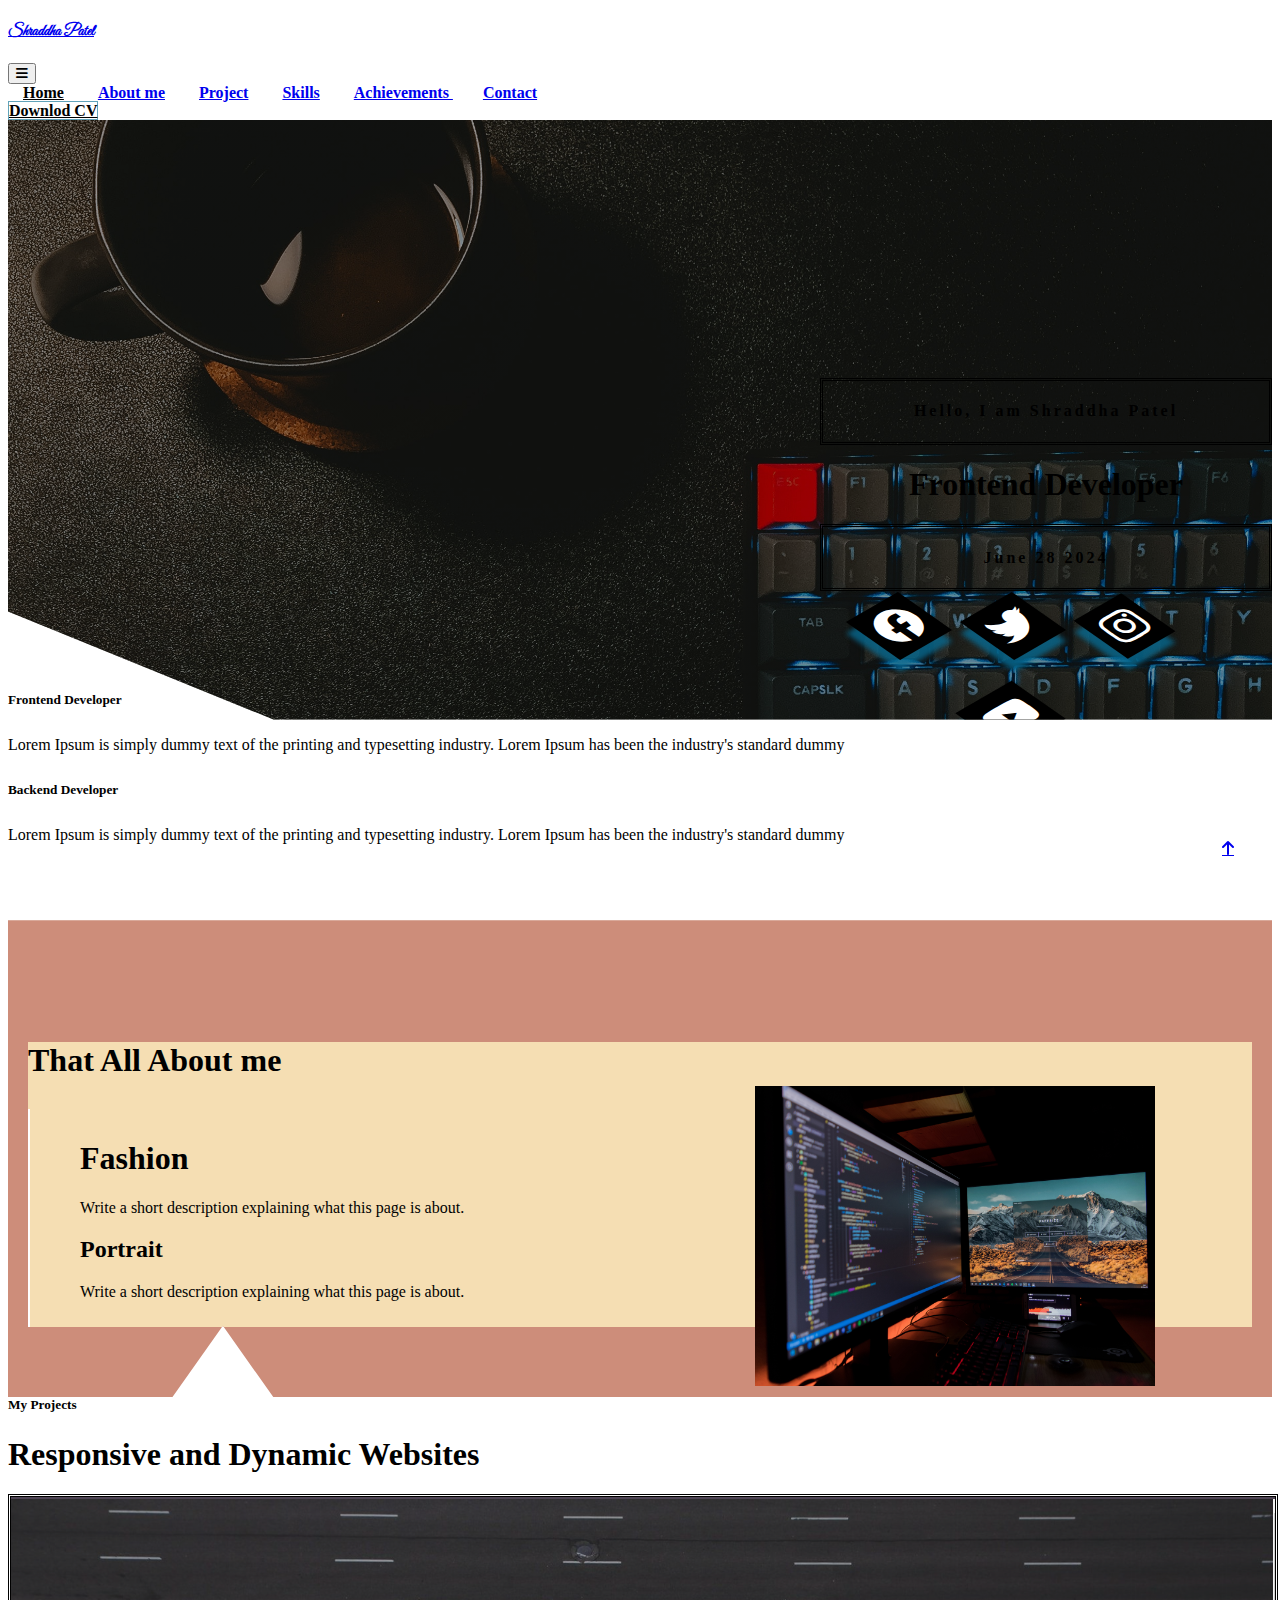
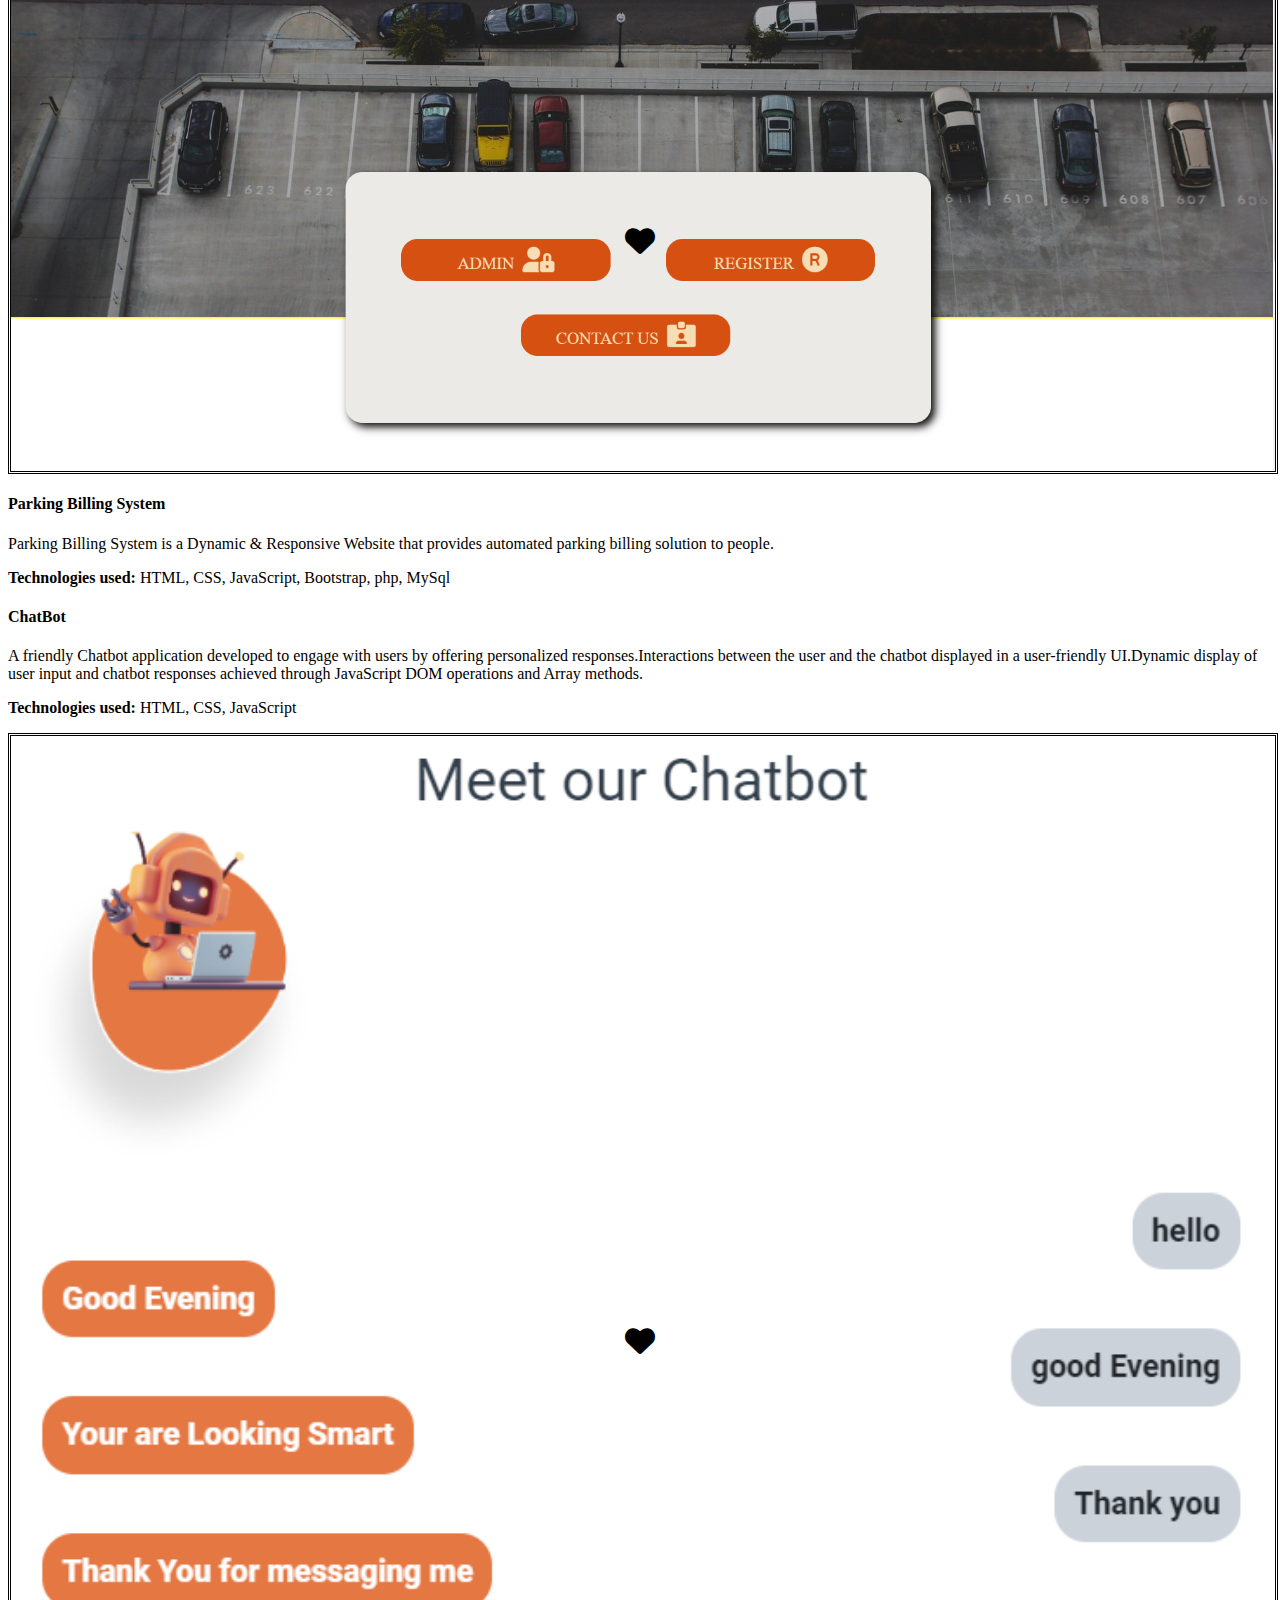
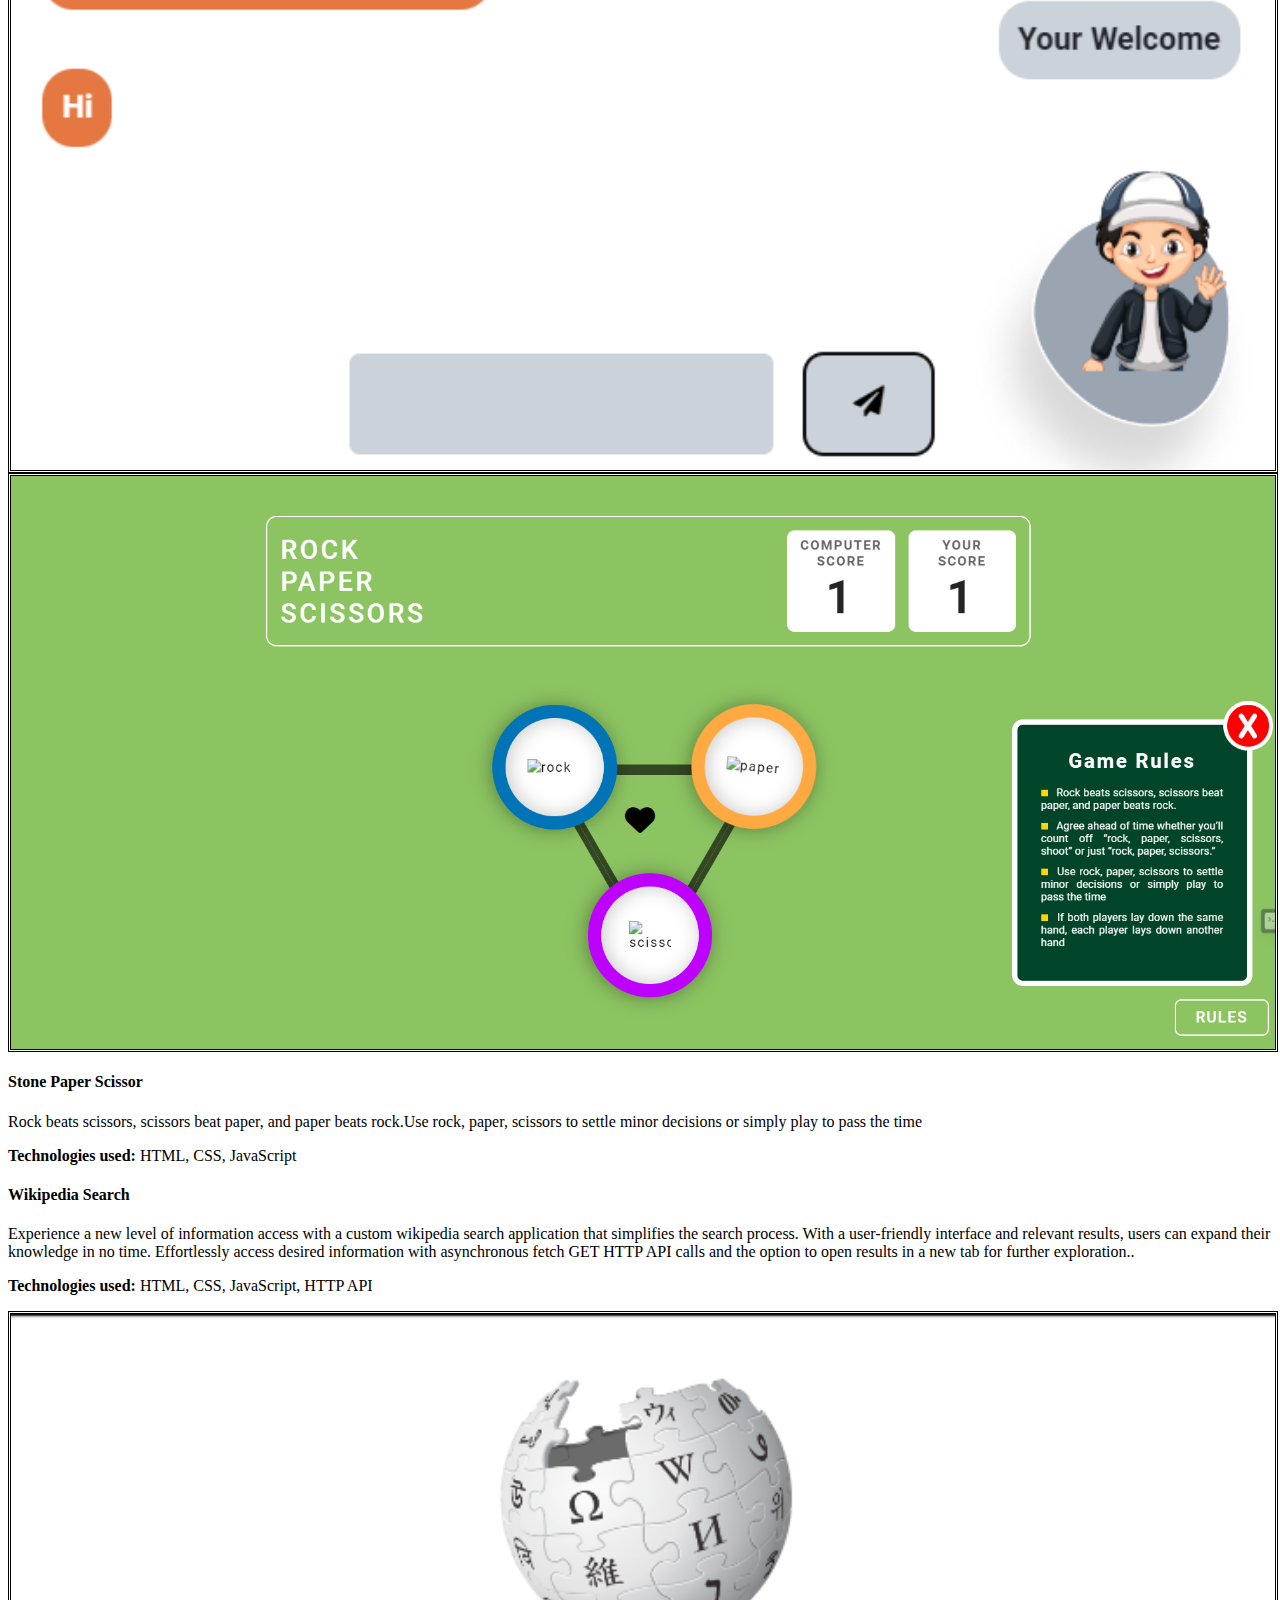
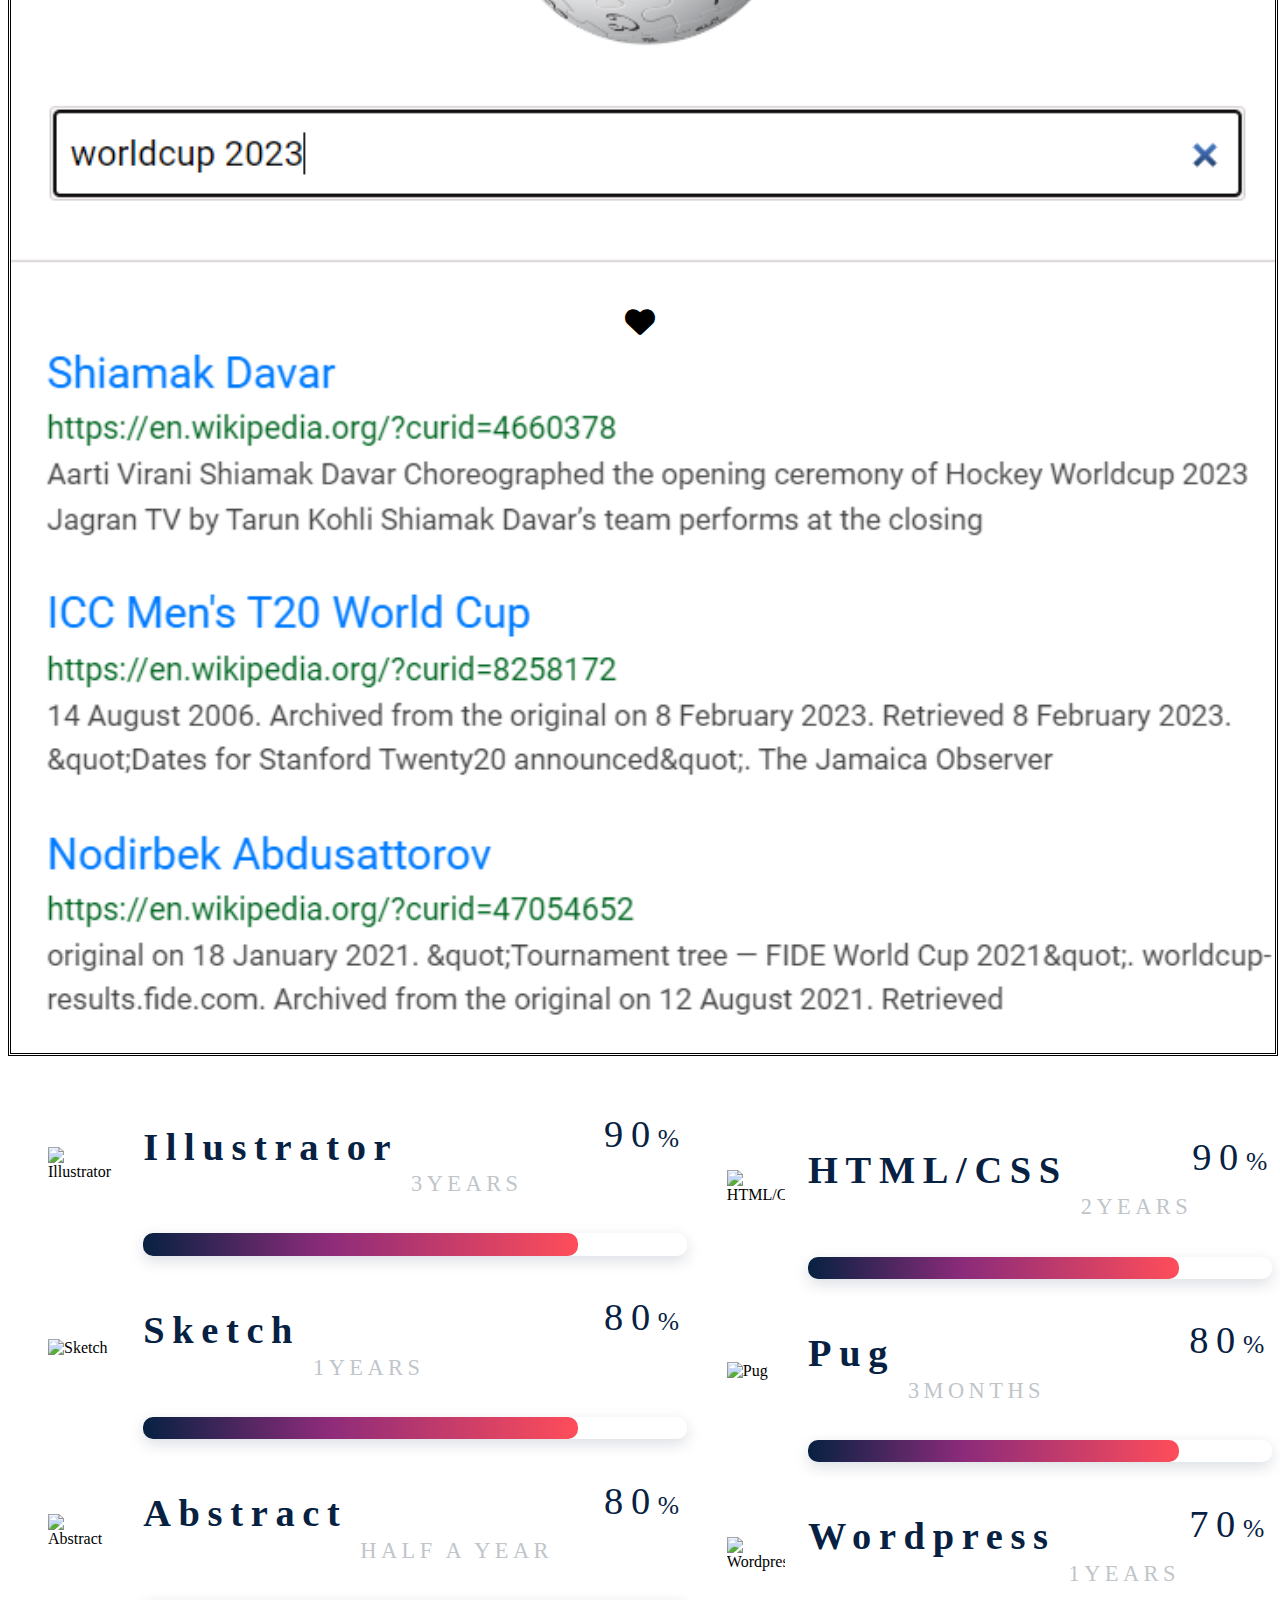
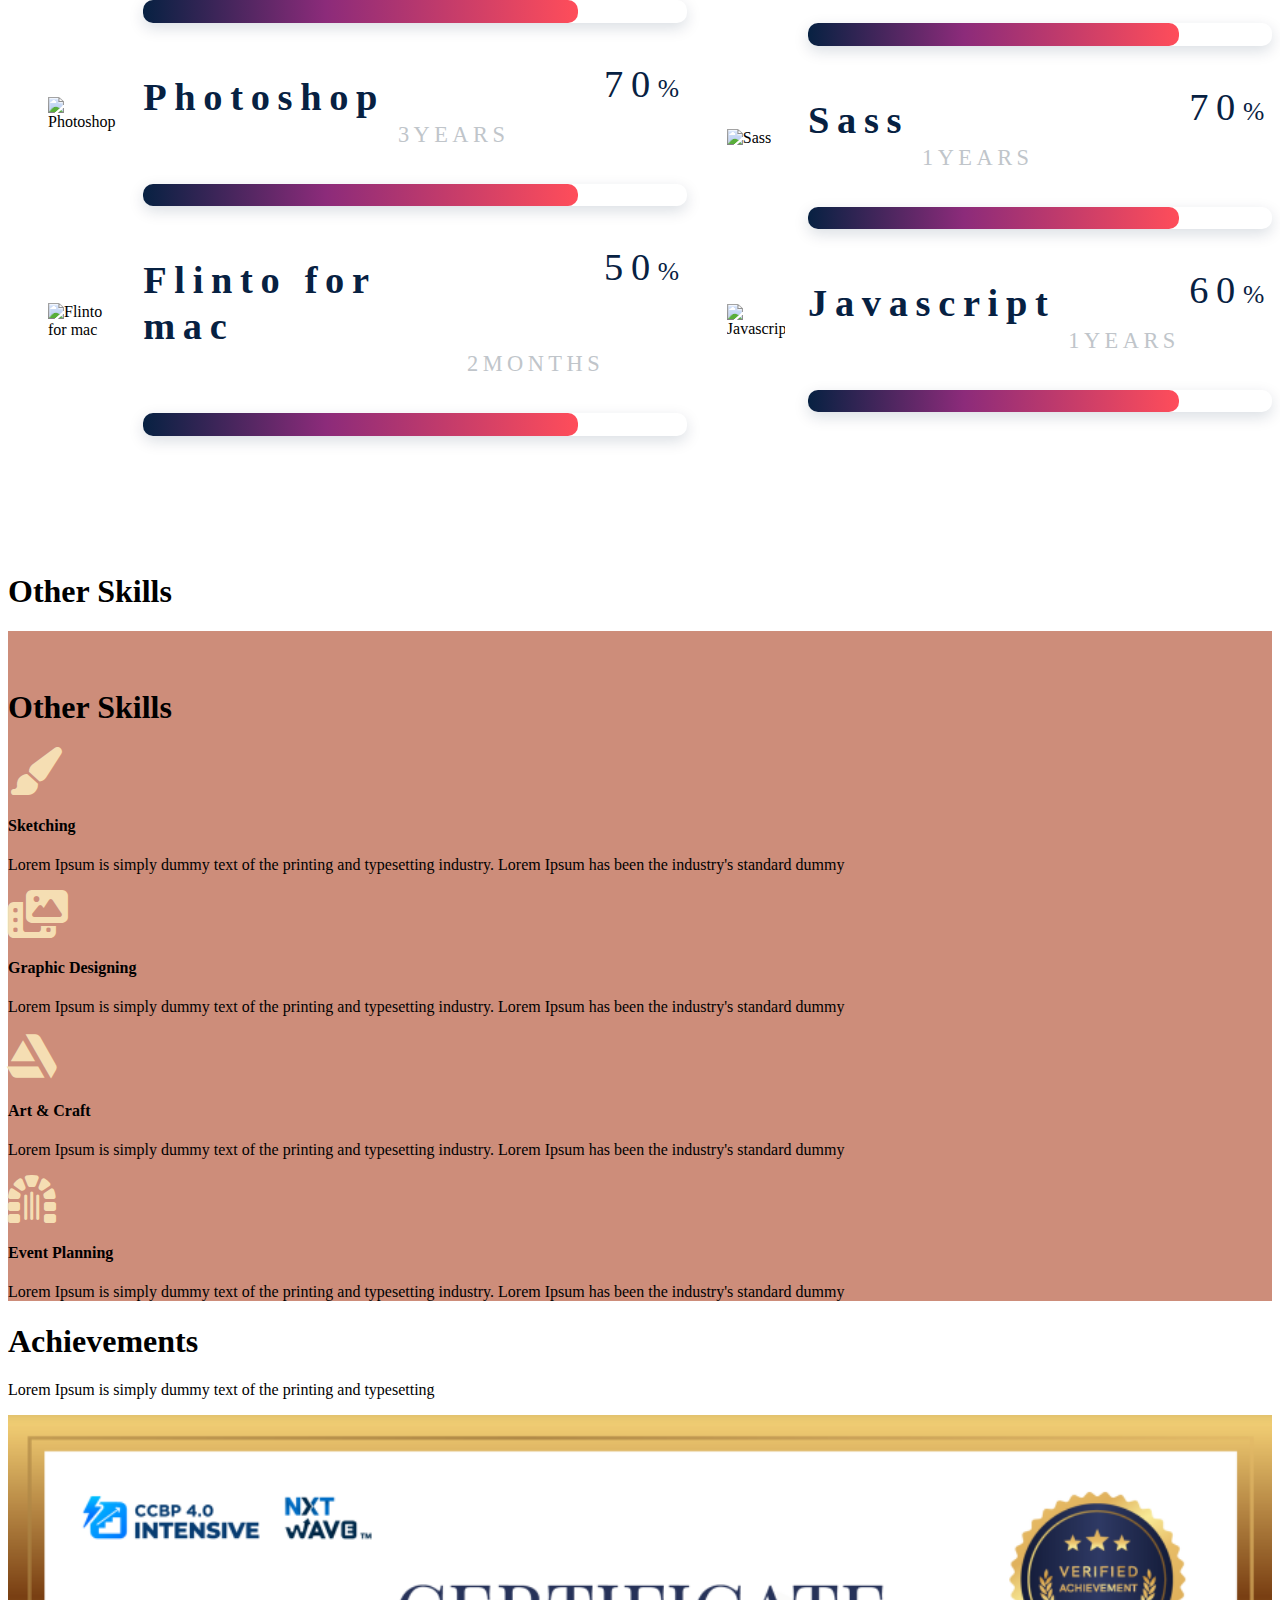
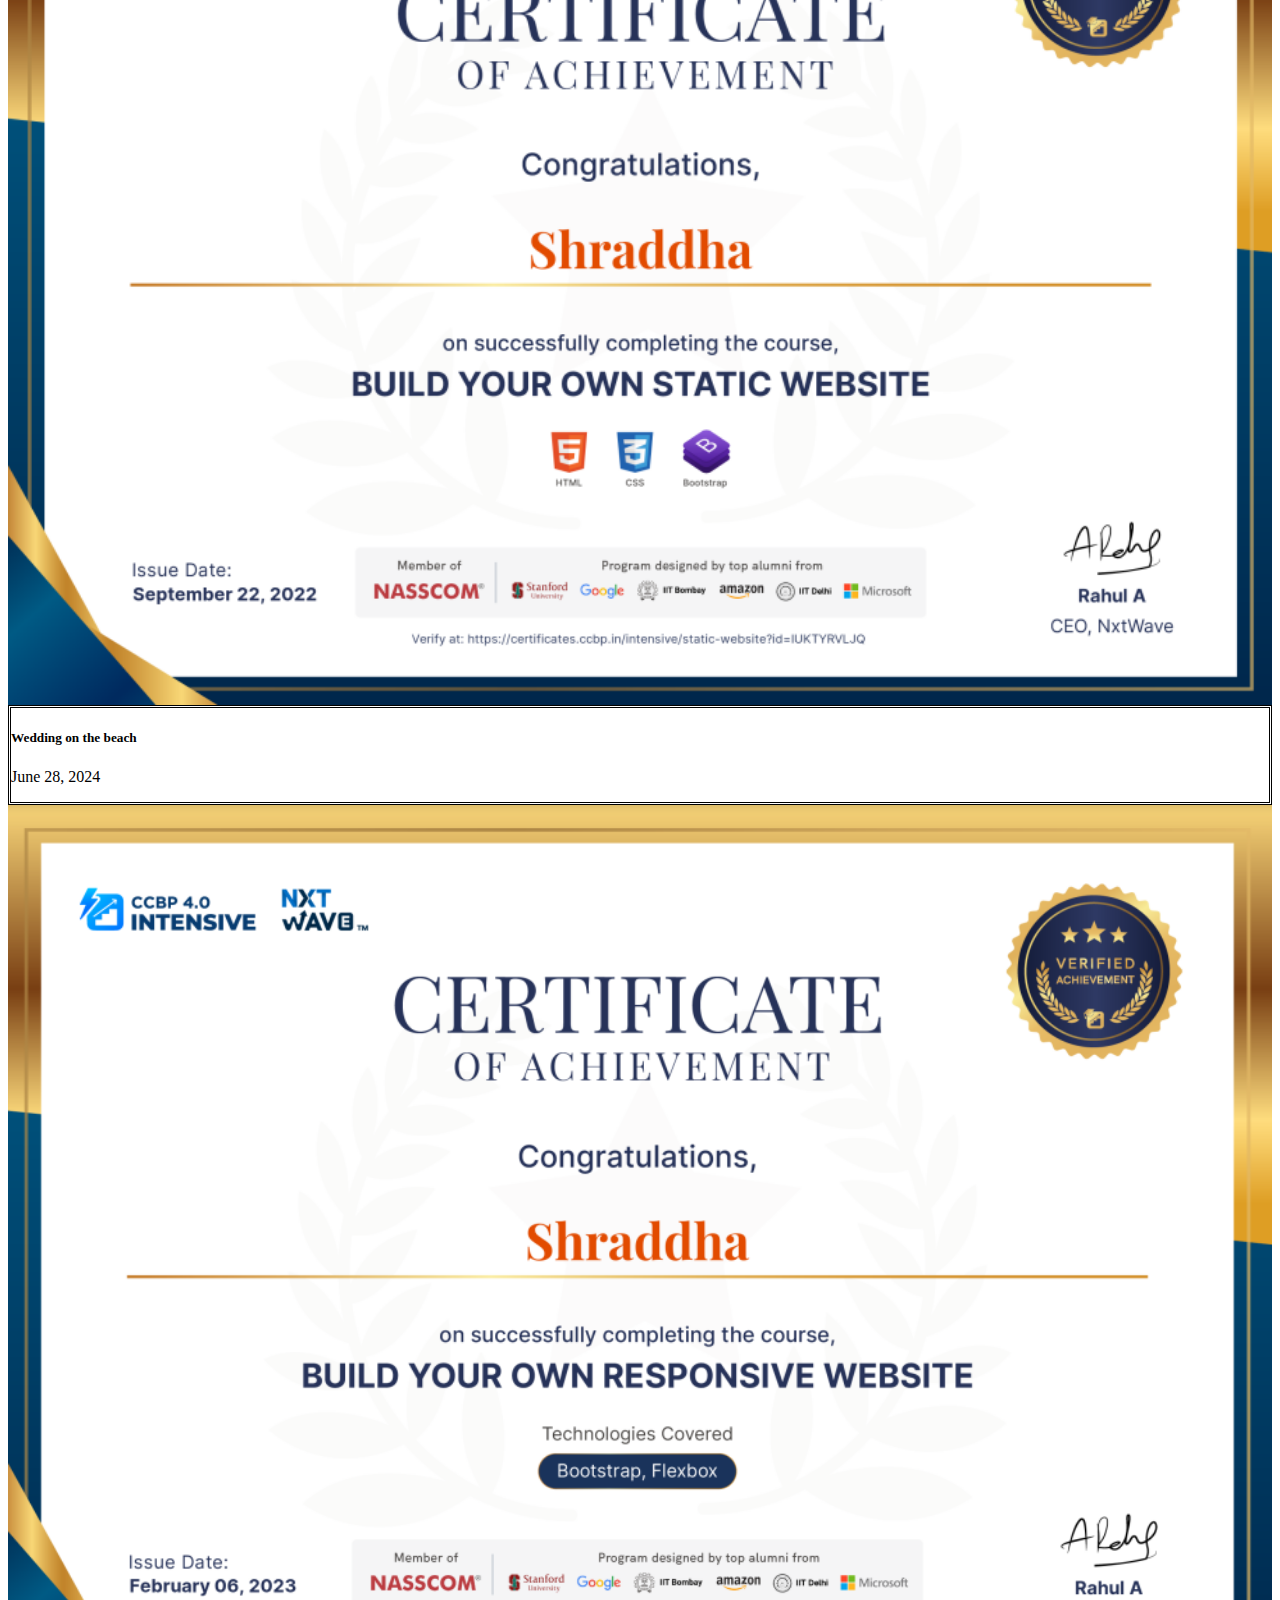
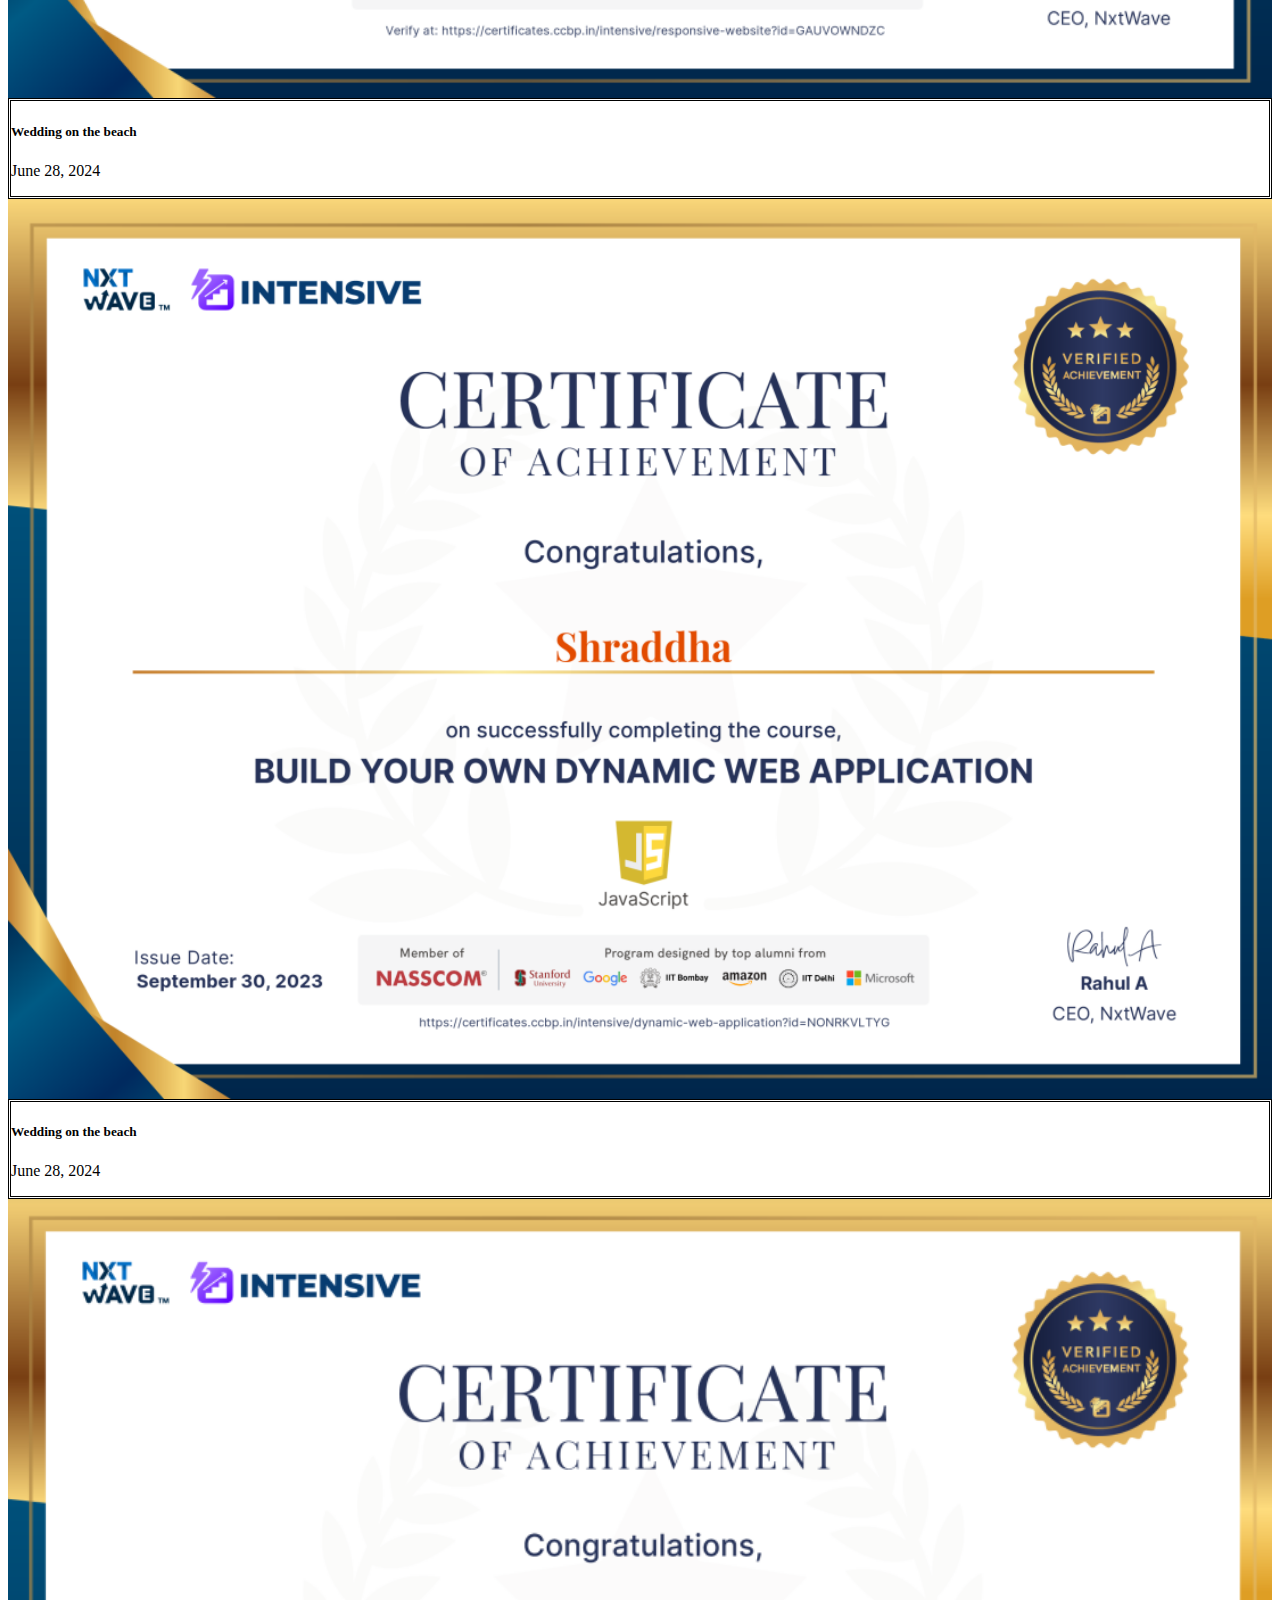
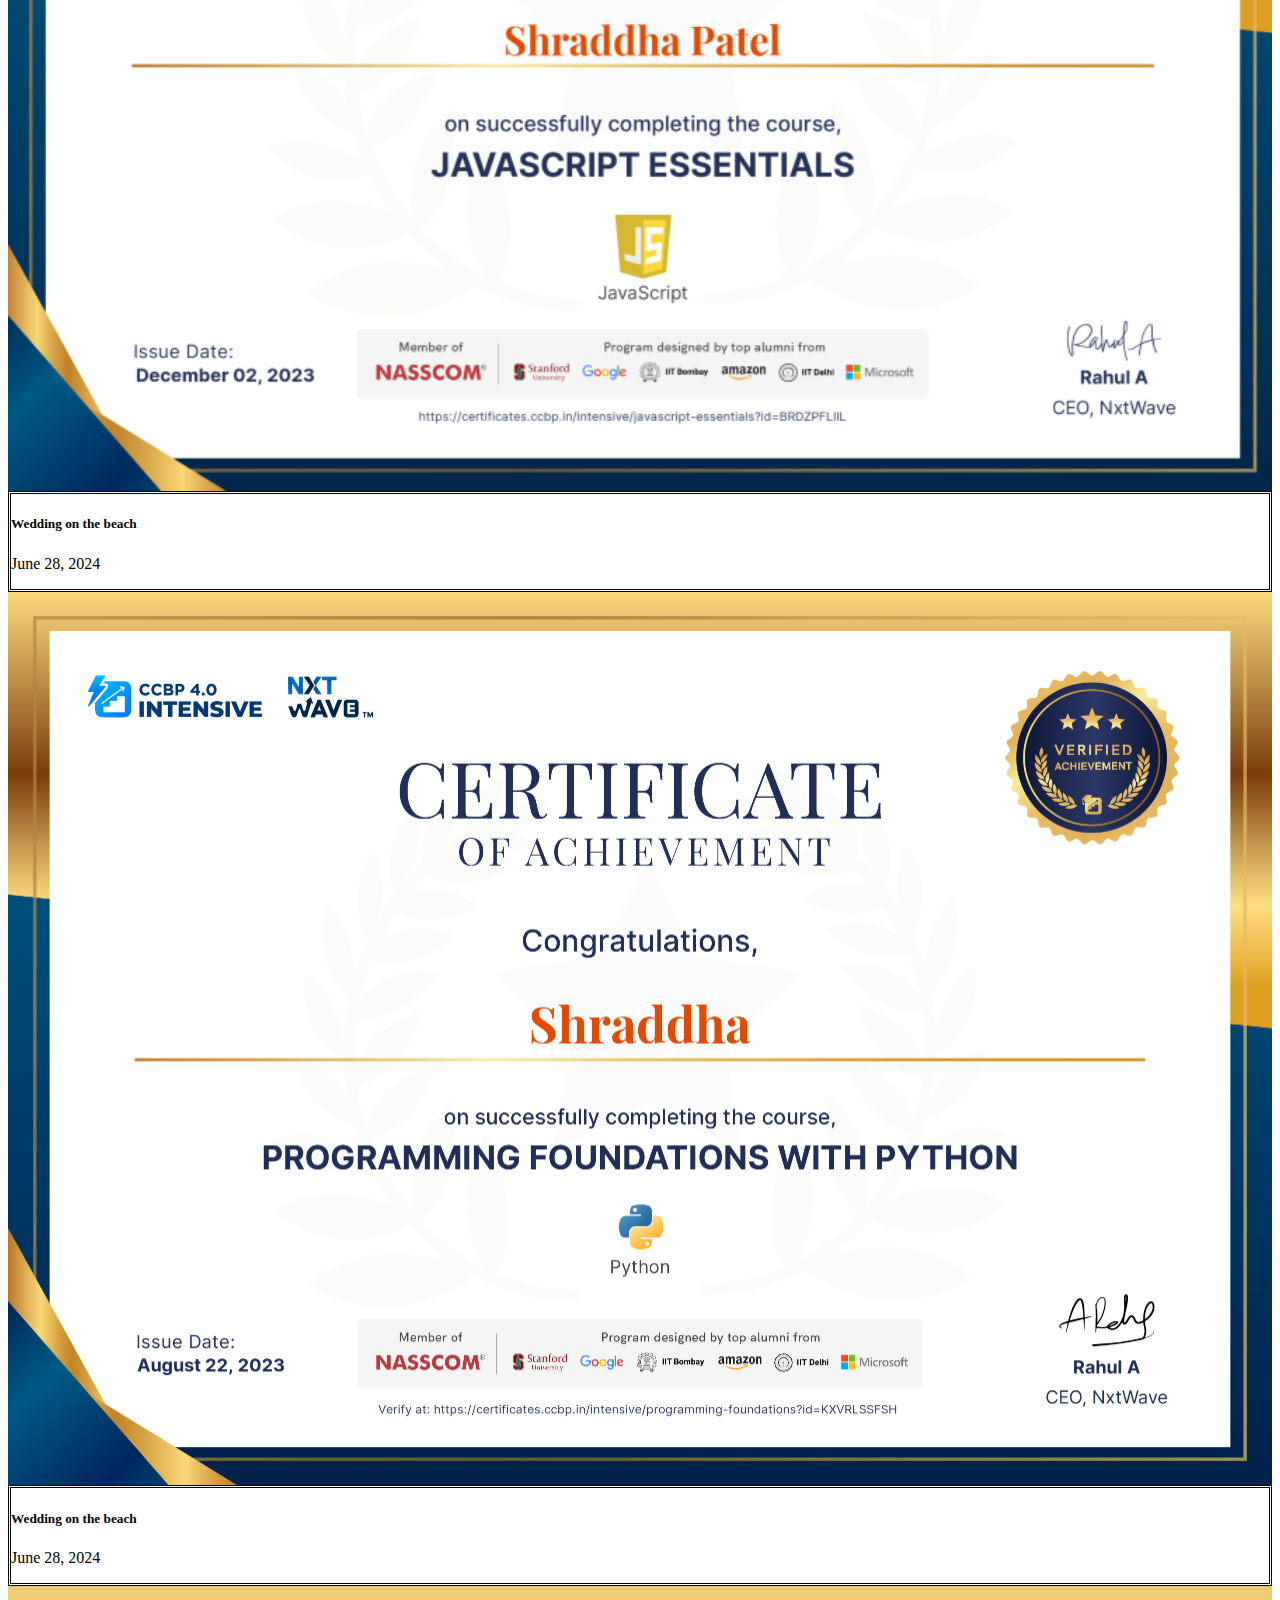
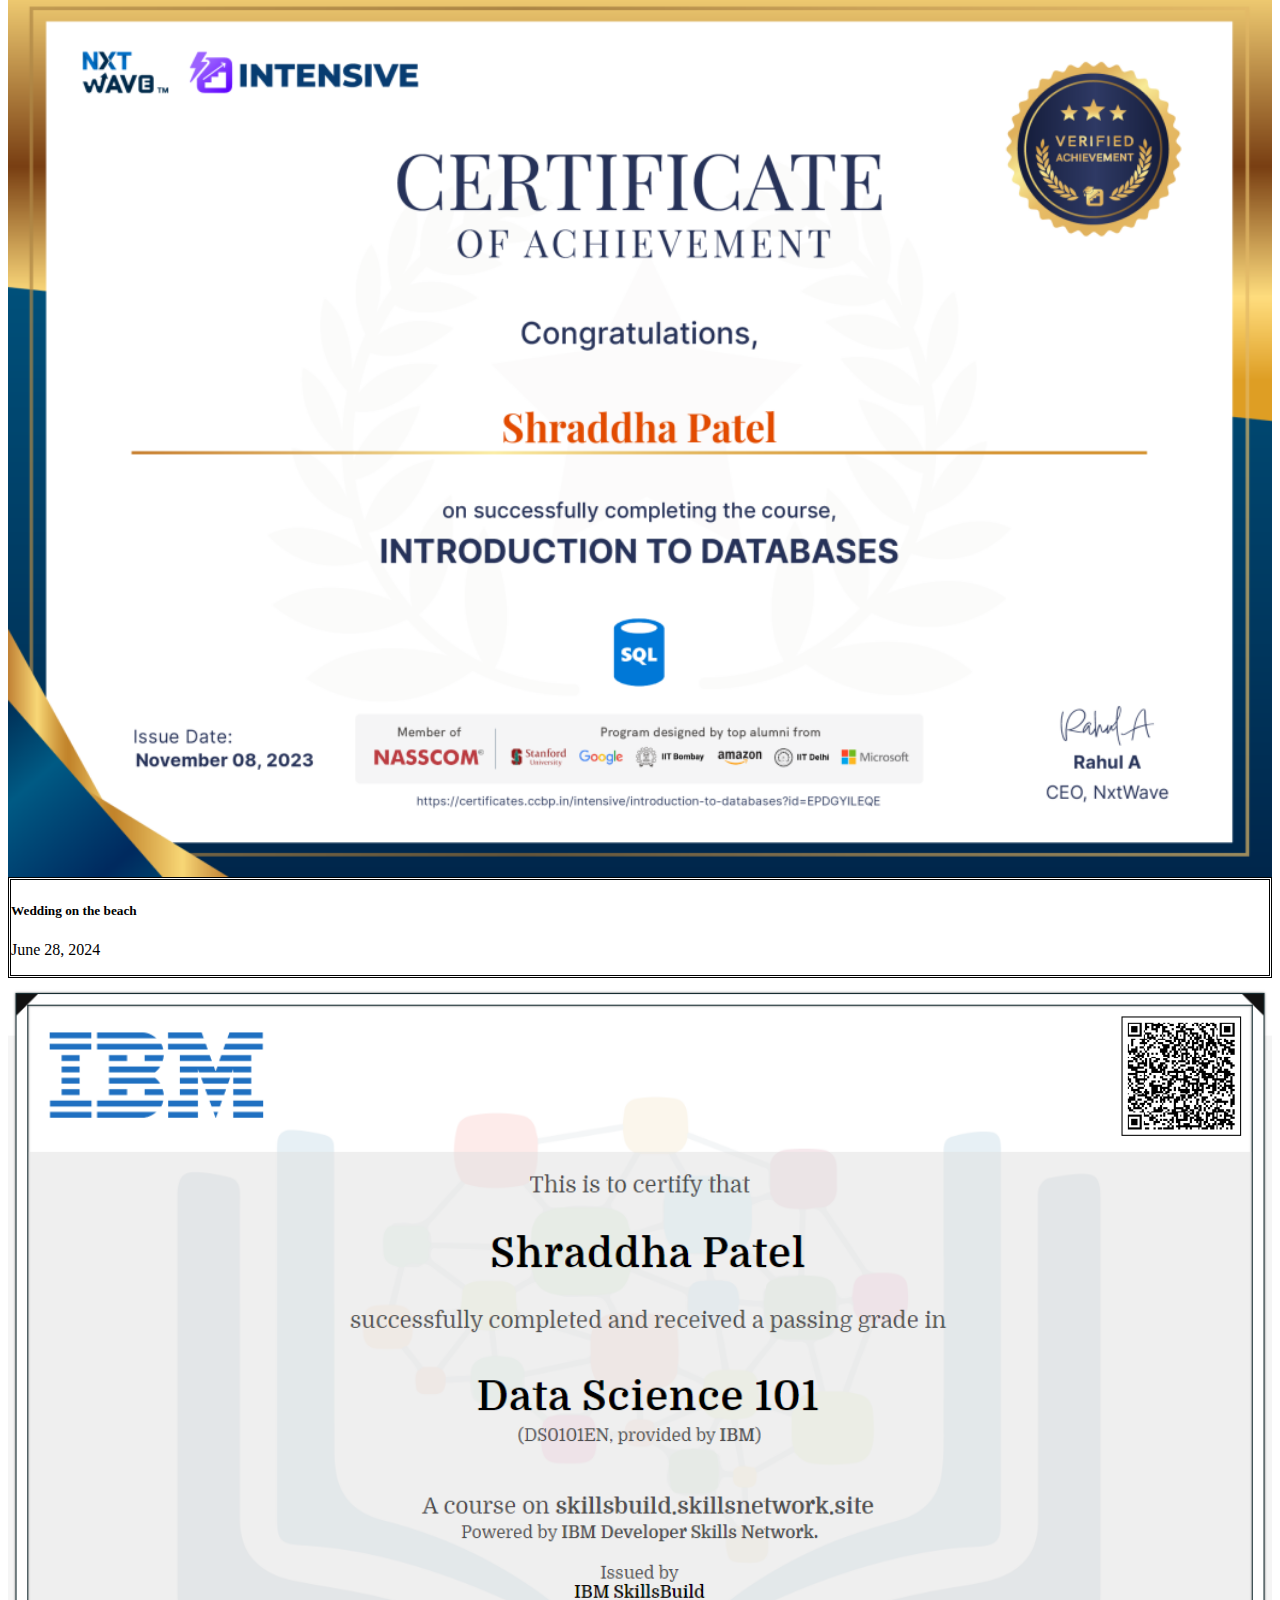
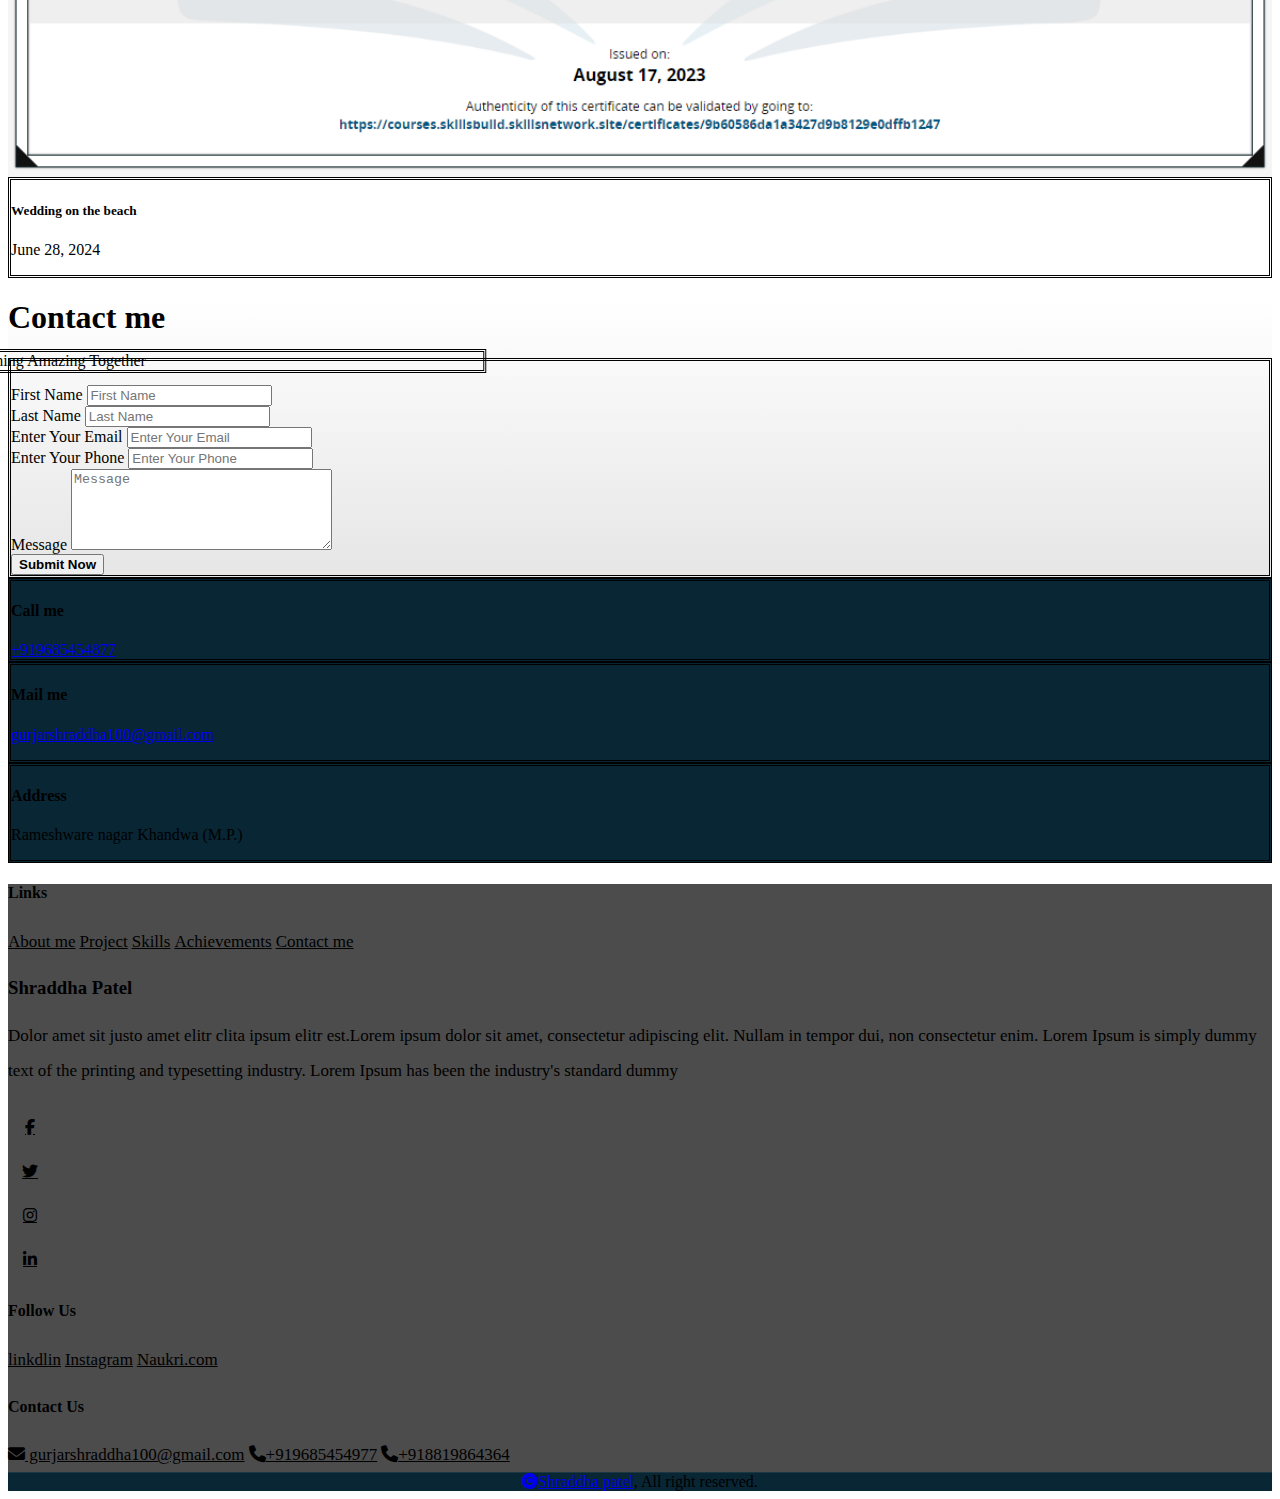
==== commit 2a329e53: "update" ====
--- a/index.html
+++ b/index.html
@@ -369,8 +369,155 @@
             </div> -->
 
             <div class="container Skill-main-container  ">
-                <div class="container Skill-inner-container">
-                    <!-- <h1 class="text-center">My Skills</h1> -->
+                <div class="skill-set ">
+                    <!-- content content--mlarge skill-set__flex -->
+                    <div class="skill-set__item ">
+                      <div class="">
+                        <ul class="">
+                            <li class="skill-set__item">
+                            <div class="skill-set__icon"><img src="http://www.webcoderskull.com/img/icon/ai.svg" alt="Illustrator"></div>
+                            <div class="skill-set__detail">
+                                <div class="skill-set__meta">
+                                <div class="skill-set__name">
+                                    <h4 class="small-title small-title--skill">Illustrator</h4>
+                                    <p class="skill-set__year">3YEARS</p>
+                                </div>
+                                <p class="small-title small-title--skill skill-set__high">90<span class="skill-set__ratio">%</span></p>
+                                </div>
+                                <div class="skill-set__bar p90 js-scroll in"></div>
+                            </div>
+                            </li>
+                            <li class="skill-set__item">
+                            <div class="skill-set__icon"><img src="http://www.webcoderskull.com/img/icon/sketch.svg" alt="Sketch"></div>
+                            <div class="skill-set__detail">
+                                <div class="skill-set__meta">
+                                <div class="skill-set__name">
+                                    <h4 class="small-title small-title--skill">Sketch</h4>
+                                    <p class="skill-set__year">1YEARS</p>
+                                </div>
+                                <p class="small-title small-title--skill">80<span class="skill-set__ratio">%</span></p>
+                                </div>
+                                <div class="skill-set__bar p80 js-scroll in"></div>
+                            </div>
+                            </li>
+                            <li class="skill-set__item">
+                            <div class="skill-set__icon"><img src="http://www.webcoderskull.com/img/icon/abstract.svg" alt="Abstract"></div>
+                            <div class="skill-set__detail">
+                                <div class="skill-set__meta">
+                                <div class="skill-set__name">
+                                    <h4 class="small-title small-title--skill">Abstract</h4>
+                                    <p class="skill-set__year">HALF A YEAR</p>
+                                </div>
+                                <p class="small-title small-title--skill">80<span class="skill-set__ratio">%</span></p>
+                                </div>
+                                <div class="skill-set__bar p80 js-scroll in"></div>
+                            </div>
+                            </li>
+                            <li class="skill-set__item">
+                            <div class="skill-set__icon"><img src="http://www.webcoderskull.com/img/icon/ps.svg" alt="Photoshop"></div>
+                            <div class="skill-set__detail">
+                                <div class="skill-set__meta">
+                                <div class="skill-set__name">
+                                    <h4 class="small-title small-title--skill">Photoshop</h4>
+                                    <p class="skill-set__year">3YEARS</p>
+                                </div>
+                                <p class="small-title small-title--skill">70<span class="skill-set__ratio">%</span></p>
+                                </div>
+                                <div class="skill-set__bar p70 js-scroll in"></div>
+                            </div>
+                            </li>
+                            <li class="skill-set__item">
+                            <div class="skill-set__icon"><img src="http://www.webcoderskull.com/img/icon/flinto.png" alt="Flinto for mac"></div>
+                            <div class="skill-set__detail">
+                                <div class="skill-set__meta">
+                                <div class="skill-set__name">
+                                    <h4 class="small-title small-title--skill">Flinto for mac</h4>
+                                    <p class="skill-set__year">2MONTHS</p>
+                                </div>
+                                <p class="small-title small-title--skill">50<span class="skill-set__ratio">%</span></p>
+                                </div>
+                                <div class="skill-set__bar p50 js-scroll in"></div>
+                            </div>
+                            </li>
+                        </ul>
+                    </div>
+                    <!-- scond row -->
+                     <div  class="">
+                        <ul class="">
+                            <li class="skill-set__item">
+                            <div class="skill-set__icon"><img src="http://www.webcoderskull.com/img/icon/html.svg" alt="HTML/CSS"></div>
+                            <div class="skill-set__detail">
+                                <div class="skill-set__meta">
+                                <div class="skill-set__name">
+                                    <h4 class="small-title small-title--skill">HTML/CSS</h4>
+                                    <p class="skill-set__year">2YEARS</p>
+                                </div>
+                                <p class="small-title small-title--skill skill-set__high">90<span class="skill-set__ratio">%</span></p>
+                                </div>
+                                <div class="skill-set__bar p90 js-scroll in"></div>
+                            </div>
+                            </li>
+                            <li class="skill-set__item">
+                            <div class="skill-set__icon"><img src="http://www.webcoderskull.com/img/icon/pug.svg" alt="Pug"></div>
+                            <div class="skill-set__detail">
+                                <div class="skill-set__meta">
+                                <div class="skill-set__name">
+                                    <h4 class="small-title small-title--skill">Pug</h4>
+                                    <p class="skill-set__year">3MONTHS</p>
+                                </div>
+                                <p class="small-title small-title--skill">80<span class="skill-set__ratio">%</span></p>
+                                </div>
+                                <div class="skill-set__bar p80 js-scroll in"></div>
+                            </div>
+                            </li>
+                            <li class="skill-set__item">
+                            <div class="skill-set__icon"><img src="http://www.webcoderskull.com/img/icon/wp.svg" alt="Wordpress"></div>
+                            <div class="skill-set__detail">
+                                <div class="skill-set__meta">
+                                <div class="skill-set__name">
+                                    <h4 class="small-title small-title--skill">Wordpress</h4>
+                                    <p class="skill-set__year">1YEARS</p>
+                                </div>
+                                <p class="small-title small-title--skill">70<span class="skill-set__ratio">%</span></p>
+                                </div>
+                                <div class="skill-set__bar p70 js-scroll in"></div>
+                            </div>
+                            </li>
+                            <li class="skill-set__item">
+                            <div class="skill-set__icon"><img src="http://www.webcoderskull.com/img/icon/sass.svg" alt="Sass"></div>
+                            <div class="skill-set__detail">
+                                <div class="skill-set__meta">
+                                <div class="skill-set__name">
+                                    <h4 class="small-title small-title--skill">Sass</h4>
+                                    <p class="skill-set__year">1YEARS</p>
+                                </div>
+                                <p class="small-title small-title--skill">70<span class="skill-set__ratio">%</span></p>
+                                </div>
+                                <div class="skill-set__bar p70 js-scroll in"></div>
+                            </div>
+                            </li>
+                            <li class="skill-set__item">
+                            <div class="skill-set__icon"><img src="http://www.webcoderskull.com/img/icon/js.svg" alt="Javascript"></div>
+                            <div class="skill-set__detail">
+                                <div class="skill-set__meta">
+                                <div class="skill-set__name">
+                                    <h4 class="small-title small-title--skill">Javascript</h4>
+                                    <p class="skill-set__year">1YEARS</p>
+                                </div>
+                                <p class="small-title small-title--skill">60<span class="skill-set__ratio">%</span></p>
+                                </div>
+                                <div class="skill-set__bar p60 js-scroll in"></div>
+                            </div>
+                            </li>
+                        </ul>
+                      </div>
+                    </div>
+                  </div>
+
+
+                
+                <!-- <div class="container Skill-inner-container">
+                   
                     <div class="row Skills-rows">
                         <div class="col-lg-3 circle-one"></div>
                         <div class="col-lg-3 circle-two">
@@ -400,10 +547,10 @@
                         <div class="col-lg-3 circle-four"></div>
                     </div>
                 </div>
-            
+             -->
             
                 <!-- second -->
-                <div class="container Skill-inner-container ">
+                <!-- <div class="container Skill-inner-container ">
                     
                     <div class="row ">
                         <div class="col-lg-3 circle-one">
@@ -439,9 +586,9 @@
                 </div>
                 <div class="Skills-image "> 
                     <img src="img/Certificats/Screenshot 2024-01-19 211424.png" class="img-fluid " alt="">
-                </div>
-            </div>
-
+                </div> -->
+            </div>
+</div>
 
 
 
@@ -553,7 +700,7 @@
                                 <div class="mb-4 p-3 d-inline-flex">
                                     <i class="fas fa-dungeon text-primary fa-3x"></i>
                                 </div>
-                                <!-- <p class="text-primary">10:00AM - 11:00AM</p> -->
+                                
                                 <h4 class="text-white">Event Planning</h4>
                                 <p class="text-white">Lorem Ipsum is simply dummy text of the printing and typesetting industry. Lorem Ipsum has been the industry's standard dummy</p>
                             </div>
--- a/css/style.css
+++ b/css/style.css
@@ -0,0 +1,1455 @@
+
+/* 4 buttons start */
+
+.button-block {
+  width: 80%; /* Adjust width as needed */
+  max-width: 600px; /* Set a maximum width */
+  margin-top:-10px ;
+  /* margin: 200px auto; */
+}
+
+.social {
+  display: inline-block;
+  margin: 15px; /* Adjust margin as needed */
+  cursor: pointer;
+}
+
+.social a {
+  display: block;
+  background: rgba(0, 0, 0, 1);
+  padding: 10px; /* Adjust padding as needed */
+  margin-left: 20px;
+  position: relative;
+  transform: perspective(1000px) rotate(-30deg) skew(25deg) translate(0, 0);
+  box-shadow: -10px 10px 5px #076990cb;
+  transition: all 0.5s ease-in-out;
+}
+
+.social a::before,
+.social a::after {
+   height: 15px; /*Adjust height as needed */
+}
+
+.social a::before {
+  left: -15px; /* Adjust left position as needed */
+}
+
+.social a::after {
+  bottom: -15px; /* Adjust bottom position as needed */
+  left: -7.5px; /* Adjust left position as needed */
+}
+
+.social a:hover {
+  transform: perspective(1000px) rotate(-30deg) skew(25deg) translate(15px, -15px);
+  box-shadow: -25px 25px 15px rgba(0, 0, 0, 0.5);
+}
+
+.social i {
+  color: rgba(256, 256, 256, 1);
+  font-size: 20pt; /* Adjust font size as needed */
+}
+
+/* Media Query for smaller screens */
+@media screen and (max-width: 600px) {
+  .button-block {
+    width: 90%; /* Adjust width for smaller screens */
+  }
+
+  .social {
+    margin: 10px; /* Adjust margin for smaller screens */
+  }
+
+  .social a {
+    padding: 10px; /* Adjust padding for smaller screens */
+  }
+
+  .social i {
+    font-size: 16pt; /* Adjust font size for smaller screens */
+  }
+}
+
+/* 4 buttons end */
+
+
+
+
+p {
+    font-family:Cambria, Cochin, Georgia, Times, 'Times New Roman', serif !important;
+
+}
+#font-family{
+  font-family:Cambria, Cochin, Georgia, Times, 'Times New Roman', serif !important;
+ 
+}
+.h1{
+    color: #092635 !important;
+}
+
+/*** Spinner Start ***/
+#spinner {
+    opacity: 0;
+    visibility: hidden;
+    transition: opacity .8s ease-out, visibility 0s linear .5s;
+    z-index: 99999;
+ }
+
+ #spinner.show {
+     transition: opacity .8s ease-out, visibility 0s linear .0s;
+     visibility: visible;
+     opacity: 1;
+ }
+/*** Spinner End ***/
+
+.back-to-top {
+    position: fixed;
+    right: 30px;
+    bottom: 30px;
+    display: flex;
+    width: 45px;
+    height: 45px;
+    align-items: center;
+    justify-content: center;
+    transition: 0.5s;
+    z-index: 99;
+}
+
+/*** Button Start ***/
+.btn {
+    font-weight: 600;
+    transition: .5s;
+}
+
+.btn-square {
+    width: 32px;
+    height: 32px;
+}
+
+.btn-sm-square {
+    width: 34px;
+    height: 34px;
+}
+
+.btn-md-square {
+    width: 44px;
+    height: 44px;
+}
+
+.btn-lg-square {
+    width: 56px;
+    height: 56px;
+}
+
+.btn-square,
+.btn-sm-square,
+.btn-md-square,
+.btn-lg-square {
+    padding: 0;
+    display: flex;
+    align-items: center;
+    justify-content: center;
+    font-weight: normal;
+}
+
+.btn-primary-outline-0 {
+    color: var(--bs-white) !important;
+    border: 1px solid var(--bs-primary);
+}
+
+.btn-light-outline-0 {
+    color: var(--bs-primary) !important;
+    border: 1px solid var(--bs-light);
+}
+
+.btn-primary-outline-0:hover {
+    background: var(--bs-secondary) !important;
+    color: var(--bs-white) !important;
+    border: 1px solid var(--bs-primary);
+}
+
+.btn-light-outline-0:hover {
+    background: var(--bs-primary) !important;
+    color: var(--bs-white) !important;
+    border: 1px solid var(--bs-secondary);
+}
+
+.img-border {
+    border-color: var(--bs-secondary);
+    border-style: double;
+}
+
+.display-1,
+.display-2,
+.display-3,
+.display-4,
+.display-5,
+.display-6 {
+    font-family: 'Great Vibes', cursive;
+    font-weight: 700;
+}
+
+
+/*** Navbar Start ***/
+
+.sticky-top {
+    transition: 0.5s;
+    background: var(--bs-white);
+}
+
+.navbar a{
+    font-family:Cambria, Cochin, Georgia, Times, 'Times New Roman', serif !important;
+}
+.navbar .navbar-nav .nav-link {
+    padding: 10px 15px;
+    font-family: 'Petit Formal Script', cursive;
+    font-weight: 600;
+    font-size: 16px;
+    transition: .5s;
+}
+
+.navbar .navbar-nav .nav-link:hover,
+.navbar .navbar-nav .nav-link.active,
+.sticky-top.bg-white .navbar .navbar-nav .nav-link:hover,
+.sticky-top.bg-white .navbar .navbar-nav .nav-link.active {
+    color: var(--bs-primary);
+}
+
+@media (min-width: 1200px) {
+    .navbar .navbar-collapse .border-top {
+        border-top: none !important;
+    }
+}
+/*** Navbar End ***/
+
+/*** Carousel Start ***/
+.carousel-item {
+    position: relative;
+    min-height: 100vh
+    
+}
+
+.carousel-item img {
+    position: absolute;
+    width: 100%;
+    height: 100%;
+    object-fit: cover;
+}
+
+.carousel-item .carousel-caption {
+    width: 100%;
+    height: 100%;
+    position: absolute;
+    top: 0;
+    left: 0;
+    display: flex;
+    align-items: center;
+    justify-content: end;
+    text-align: center;
+    background: linear-gradient(rgba(0, 0, 0, .4), rgba(0, 0, 0, 0.4));
+    background-size: cover;
+}
+
+.carousel-control-prev,
+.carousel-control-next {
+    opacity: 0;
+}
+
+.carousel-control-prev .carousel-control-prev-icon,
+.carousel-control-next .carousel-control-next-icon {
+    background: transparent;
+}
+
+#carouselId .carousel-indicators {
+    padding-bottom: 30px;
+}
+
+#carouselId .carousel-indicators li {
+    border-top: 10px solid var(--bs-white);
+    border-bottom: 10px solid var(--bs-white);
+    border-right: 5px solid var(--bs-white);
+    border-left: 5px solid var(--bs-white);
+    margin-right: 10px;
+    transition: 0.5s;
+}
+
+#carouselId .carousel-indicators li.active {
+    background: var(--bs-primary);
+    border-color: var(--bs-primary);
+    border-right: 15px solid var(--bs-primary);
+    border-left: 15px solid var(--bs-primary);
+}
+/*** Carousel End ***/
+
+/* About me  */
+
+
+.bg-primary{
+  background-color: rgb(226, 240, 252);
+  border-radius: 10px;
+  
+}
+#ul li{
+  color: black !important;
+}
+#border{
+  border: 1px solid #61A3BA;
+}
+
+
+
+
+
+
+
+
+
+
+
+/*** Wedding Story Start ***/
+.story .story-timeline,
+.story .story-timeline .row {
+    position: relative;
+}
+
+.story .story-timeline::before,
+.story .story-timeline::after {
+    position: absolute;
+    content: "";
+    width: 15px;
+    height: 15px;
+    background: var(--bs-secondary);
+    border-radius: 10px;
+    left: 50%;
+    top: -7px;
+    transform: translateX(-50%);
+}
+
+.story .story-timeline::after {
+    top: auto;
+    bottom: -7px;
+}
+
+.story .story-timeline .row::after {
+    position: absolute;
+    content: "\f004";
+    font-family: "Font Awesome 5 Free";
+    font-weight: 900;
+    font-size: 30px;
+    color: var(--bs-secondary);
+    top: 50%;
+    left: 50%;
+    transform: translate(-50%, -50%);
+}
+
+@media (max-width: 768px) {
+    .story .story-timeline::before,
+    .story .story-timeline::after,
+    .story .story-timeline .row::after  {
+        display: none;
+    }
+}
+/*** Wedding Story End ***/
+
+/*** Wedding Date Start ***/
+#wedding-date {
+    width: 100%;
+    position: relative;
+    overflow: hidden;
+    background: linear-gradient(rgba(18, 14, 14, 0.731), rgba(8, 6, 6, 0.822)), url(../img/skillsbackground.jpg) ;
+    object-fit: cover;
+    background-repeat: no-repeat;
+    background-size: cover;
+    background-attachment: fixed;
+}
+
+.skills-date-bg .wedding-date::before {
+    content: "";
+    position: absolute;
+    top: 0;
+    left: 0;
+    display: flex;
+    width: 100%;
+    height: 100%;
+    z-index: 3;
+}
+
+.skills-date-bg .wedding-date .wedding-date-content {
+    position: relative;
+    z-index: 9;
+}
+/*** Wedding Date End ***/
+
+
+/*** Wedding Timeline Start ***/
+@media (max-width: 576px) {
+    .wedding-timeline .wedding-content .heart-circle {
+        display: none;
+    }
+}
+/*** Wedding Timeline End ***/
+
+
+/*** Gallery Start ***/
+.gallery .gallery-img {
+    position: relative;
+    overflow: hidden;
+}
+
+.gallery .gallery-img .hover-style {
+    width: 0;
+    height: 0;
+    position: absolute;
+    top: 50%;
+    left: 50%;
+    transform: translate(-50%, -50%);
+    transition: 1s;
+}
+
+.gallery .gallery-img:hover .hover-style {
+    width: auto;
+    height: auto;
+    border: 600px solid rgba(255, 255, 255, 0.3);
+    opacity: 1;
+}
+
+.gallery .gallery-img img {
+    transition: 0.5s;
+}
+
+.gallery .gallery-img:hover img {
+    transform: scale(1.3);
+}
+
+.gallery .gallery-item .gallery-overlay {
+    transition: 0.5s;
+}
+
+.gallery .gallery-item:hover .gallery-overlay {
+    background: transparent !important;
+    border: 0 !important;
+}
+
+.gallery .gallery-img .search-icon {
+    position: absolute;
+    top: 50%;
+    left: 50%;
+    transform: translate(-50%, -50%);
+    transition: 0.5s;
+    opacity: 0;
+    z-index: 2;
+    
+}
+
+.gallery .gallery-img:hover .search-icon {
+    opacity: 1;
+}
+/*** Gallery End ***/
+
+
+/*** team Start ***/
+.team .team-item {
+    position: relative;
+    overflow: hidden;
+}
+
+.team .team-item .team-content {
+    position: absolute;
+    width: 100%;
+    height: 100%;
+    bottom: 0;
+    left: 0;
+    display: flex;
+    align-items: end;
+    justify-content: center;
+    transition: 0.5s;
+    z-index: 4;
+}
+
+.team .team-item:hover .team-content {
+    background: rgba(0, 0, 0, .5);
+}
+
+.team .team-item .team-content {
+    text-align: center;
+}
+
+.team .team-item .team-social {
+    position: absolute;
+    top: -180px;
+    right: 15px;
+    z-index: 5;
+    transition: 0.5s;
+}
+
+.team .team-item:hover .team-social {
+    position: absolute;
+    top: 15px;
+    right: 15px;
+    z-index: 5;
+}
+
+.team .team-item .team-img {
+    position: relative;
+    overflow: hidden;
+    border-color: var(--bs-secondary);
+    border-style: double;
+}
+
+.team .team-item .team-img .team-img-main {
+    position: relative;
+    z-index: 3;
+}
+
+.team .team-item .team-img .team-img-main img,
+.team .team-item .team-img .team-img-bg img {
+    transition: 0.5s;
+}
+
+.team .team-item:hover .team-img .team-img-main img,
+.team .team-item:hover .team-img .team-img-bg img {
+    transform: scale(1.1);
+}
+/*** Team End ***/
+
+
+/*** Contact Us Start ***/
+.RSVP-form {
+    background: linear-gradient(rgba(255, 255, 255, 0.08), rgba(0, 0, 0, 0.2));
+    object-fit: cover;
+}
+/*** Contact Us End ***/
+
+
+/*** Footer Start ***/
+.footer {
+    background: linear-gradient(rgba(0, 0, 0, 0.7), rgba(0, 0, 0, 0.7)), url(../img/contactimg.jpg) center center;
+    background-size: cover;
+    background-repeat: no-repeat;
+}
+
+.footer .footer-item a.btn-link,
+.footer .footer-item p {
+    line-height: 35px;
+    font-size: 17px;
+    color: var(--bs-light);
+    transition: 0.5s;
+}
+
+.footer .footer-item a.btn-link:hover {
+    color: var(--bs-primary);
+    letter-spacing: 2px;
+}
+
+@media (max-width: 992px) {
+    .footer .text-start,
+    .footer .text-center,
+    .footer .text-end {
+        text-align: center !important;
+    }
+}
+/*** Footer End ***/
+
+
+/*** copyright Start ***/
+.copyright {
+    border-top: 1px solid rgba(255, 255, 255, 0.08);
+    background: #092635 !important;
+    text-align: center !important;
+}
+/*** copyright end ***/
+
+
+
+
+
+
+
+
+
+
+
+
+
+
+
+
+
+
+
+
+
+
+
+
+
+
+
+
+
+
+/* skills Page */
+
+/*** Skills ***/
+
+#skill .progress {
+    height: 5px;
+    border-radius: 5px;
+}
+
+#skill .progress .progress-bar {
+    width: 0px;
+    border-radius: 5px;
+    transition: 3s;
+}
+
+#skill .nav-pills .nav-link {
+    color: var(--dark);
+}
+
+#skill .nav-pills .nav-link.active {
+    color: #FFFFFF;
+}
+
+#skill .tab-content hr {
+    width: 30px;
+}
+
+
+  
+
+   :root {
+    --start-color: #090406; /* Default start color */
+    --end-color: #010101; /* Default end color */
+  }
+   .skill1 {
+    width: 160px;
+    height: 160px;
+    position: relative;
+  }
+  
+  .outer1 {
+    height: 160px;
+    width: 160px;
+    border-radius: 50%;
+    padding: 20px;
+    box-shadow: 6px 6px 10px -1px rgba(0, 0, 0, 1.5),
+    -6px -6px 10px -1px rgba(199, 197, 197, 0.7);
+  }
+  
+  .inner1 {
+    height: 120px;
+    width: 120px;
+    border-radius: 50%;
+    display: flex;
+    align-items: center;
+    justify-content: center;
+    box-shadow: inset 4px 4px 6px -1px rgba(0, 0, 0, 0.2),
+      inset -4px -4px 6px -1px rgba(255, 255, 255, 0.7),
+      -0.5px -0.5px 0px rgba(255, 255, 255, 1),
+      0.5px 0.5px 0px rgba(0, 0, 0, 0.15), 0px 12px 10px -10px rgba(0, 0, 0, 0.05);
+  }
+  
+  #number {
+    font-weight: 600;
+    color:white;
+  }
+  /* linearGradient{
+    background-image: linear-gradient(to left, red,black,blue);
+  } */
+  .circle1 {
+    fill: none;
+    stroke: url(#GradientColor);
+    stroke-width: 20px;
+    stroke-dasharray: 562;
+    stroke-dashoffset: 562;
+    animation: anim 3s linear forwards;
+  }
+  
+  .html-circle-skill {
+    position: absolute;
+    top: 0%;
+    left: 0%;
+  }
+  
+  @keyframes anim {
+    100% {
+      stroke-dashoffset: 165;
+    }
+  }
+  
+
+  /* Skill Circle 2 */
+  .skill2 {
+    width: 160px;
+    height: 160px;
+    position: relative;
+  }
+  
+  .outer2 {
+    height: 160px;
+    width: 160px;
+    border-radius: 50%;
+    padding: 20px;
+    box-shadow: 6px 6px 10px -1px rgba(0, 0, 0, 1.5),
+    -6px -6px 10px -1px rgba(199, 197, 197, 0.7);
+  }
+  
+  .inner2 {
+    height: 120px;
+    width: 120px;
+    border-radius: 50%;
+    display: flex;
+    align-items: center;
+    justify-content: center;
+    box-shadow: inset 4px 4px 6px -1px rgba(0, 0, 0, 0.2),
+      inset -4px -4px 6px -1px rgba(255, 255, 255, 0.7),
+      -0.5px -0.5px 0px rgba(255, 255, 255, 1),
+      0.5px 0.5px 0px rgba(0, 0, 0, 0.15), 0px 12px 10px -10px rgba(0, 0, 0, 0.05);
+  }
+  
+  #numbertwo {
+    font-weight: 600;
+    color: white;
+  }
+  
+  .circle2 {
+    fill: none;
+    stroke: url(#GradientColor);
+    stroke-width: 20px;
+    stroke-dasharray: 572;
+    stroke-dashoffset: 572;
+    animation: anim 3s linear forwards;
+  }
+  
+  .html-circle-skill {
+    position: absolute;
+    top: 0%;
+    left: 0%;
+  }
+  
+  @keyframes anim {
+    100% {
+      stroke-dashoffset: 165;
+    }
+  }
+  
+
+  /* Skill Circle 3 */
+  .skill3 {
+    width: 160px;
+    height: 160px;
+    position: relative;
+  }
+  
+  .outer3 {
+    height: 160px;
+    width: 160px;
+    border-radius: 50%;
+    padding: 20px;
+    box-shadow: 6px 6px 10px -1px rgba(0, 0, 0, 1.5),
+      -6px -6px 10px -1px rgba(199, 197, 197, 0.7);
+  }
+  
+  .inner3 {
+    height: 120px;
+    width: 120px;
+    border-radius: 50%;
+    display: flex;
+    align-items: center;
+    justify-content: center;
+    box-shadow: inset 4px 4px 6px -1px rgba(0, 0, 0, 0.2),
+      inset -4px -4px 6px -1px rgba(255, 255, 255, 0.7),
+      -0.5px -0.5px 0px rgba(255, 255, 255, 1),
+      0.5px 0.5px 0px rgba(0, 0, 0, 0.15), 0px 12px 10px -10px rgba(0, 0, 0, 0.05);
+  }
+  
+  #numberthree {
+    font-weight: 600;
+    color: white;
+  }
+  
+  .circle3 {
+    fill: none;
+    stroke: url(#GradientColor);
+    stroke-width: 20px;
+    stroke-dasharray: 530;
+    stroke-dashoffset: 530;
+    animation: anim 2s linear forwards;
+  }
+  
+  .html-circle-skill {
+    position: absolute;
+    top: 0%;
+    left: 0%;
+  }
+  
+  @keyframes anim {
+    100% {
+      stroke-dashoffset: 165;
+    }
+  }
+  
+
+  /* Skill Circle 4 */
+  .skill4 {
+    width: 160px;
+    height: 160px;
+    position: relative;
+  }
+  
+  .outer4 {
+    height: 160px;
+    width: 160px;
+    border-radius: 50%;
+    padding: 20px;
+    box-shadow: 6px 6px 10px -1px rgba(0, 0, 0, 1.5),
+    -6px -6px 10px -1px rgba(199, 197, 197, 0.7);
+  }
+  
+  .inner4 {
+    height: 120px;
+    width: 120px;
+    border-radius: 50%;
+    display: flex;
+    align-items: center;
+    justify-content: center;
+    box-shadow: inset 4px 4px 6px -1px rgba(0, 0, 0, 0.2),
+      inset -4px -4px 6px -1px rgba(255, 255, 255, 0.7),
+      -0.5px -0.5px 0px rgba(255, 255, 255, 1),
+      0.5px 0.5px 0px rgba(0, 0, 0, 0.15), 0px 12px 10px -10px rgba(0, 0, 0, 0.05);
+  }
+  
+  #numberfive {
+    font-weight: 600;
+    color: white;
+  }
+  
+  .circle4 {
+    fill: none;
+    stroke: url(#GradientColor);
+    stroke-width: 20px;
+    stroke-dasharray: 562;
+    stroke-dashoffset: 562;
+    animation: anim 3s linear forwards;
+  }
+  
+  .html-circle-skill {
+    position: absolute;
+    top: 0%;
+    left: 0%;
+  }
+  
+  @keyframes anim {
+    100% {
+      stroke-dashoffset: 165;
+    }
+  }
+  
+
+  /* Skill Circle 5 */
+  .skill5 {
+    width: 160px;
+    height: 160px;
+    position: relative;
+  }
+  
+  .outer5 {
+    height: 160px;
+    width: 160px;
+    border-radius: 50%;
+    padding: 20px;
+    box-shadow: 6px 6px 10px -1px rgba(0, 0, 0, 1.5),
+      -6px -6px 10px -1px rgba(199, 197, 197, 0.7);
+  }
+  
+  .inner5 {
+    height: 120px;
+    width: 120px;
+    border-radius: 50%;
+    display: flex;
+    align-items: center;
+    justify-content: center;
+    box-shadow: inset 4px 4px 6px -1px rgba(0, 0, 0, 0.2),
+      inset -4px -4px 6px -1px rgba(255, 255, 255, 0.7),
+      -0.5px -0.5px 0px rgba(255, 255, 255, 1),
+      0.5px 0.5px 0px rgba(0, 0, 0, 0.15), 0px 12px 10px -10px rgba(0, 0, 0, 0.05);
+  }
+  
+  #numberfour {
+    font-weight: 600;
+    color: white;
+  }
+  
+  .circle5 {
+    fill: none;
+    stroke: url(#GradientColor);
+    stroke-width: 20px;
+    stroke-dasharray: 462;
+    stroke-dashoffset: 462;
+    animation: anim 3s linear forwards;
+  }
+  
+  .html-circle-skill {
+    position: absolute;
+    top: 0%;
+    left: 0%;
+  }
+  
+  @keyframes anim {
+    100% {
+      stroke-dashoffset: 165;
+    }
+  }
+  
+
+  /* Skill Circle 6 */
+  .skill6 {
+    width: 160px;
+    height: 160px;
+    position: relative;
+  }
+  
+  .outer6 {
+    height: 160px;
+    width: 160px;
+    border-radius: 50%;
+    padding: 20px;
+    box-shadow: 6px 6px 10px -1px rgba(0, 0, 0, 1.5),
+      -6px -6px 10px -1px rgba(199, 197, 197, 0.7);
+  }
+  
+  .inner6 {
+    height: 120px;
+    width: 120px;
+    border-radius: 50%;
+    display: flex;
+    align-items: center;
+    justify-content: center;
+    box-shadow: inset 4px 4px 6px -1px rgba(0, 0, 0, 0.2),
+      inset -4px -4px 6px -1px rgba(255, 255, 255, 0.7),
+      -0.5px -0.5px 0px rgba(255, 255, 255, 1),
+      0.5px 0.5px 0px rgba(0, 0, 0, 0.15), 0px 12px 10px -10px rgba(0, 0, 0, 0.05);
+  }
+  
+  #numbersix {
+    font-weight: 600;
+    color: white;
+  }
+  
+  .circle6 {
+    fill: none;
+    stroke: url(#GradientColor);
+    stroke-width: 20px;
+    stroke-dasharray: 390;
+    stroke-dashoffset: 390;
+    animation: anim 3s linear forwards;
+  }
+  
+  .html-circle-skill {
+    position: absolute;
+    top: 0%;
+    left: 0%;
+  }
+  
+  @keyframes anim {
+    100% {
+      stroke-dashoffset: 165;
+    }
+  }
+  
+
+  /* Skill Circle 7 */
+  .skill7 {
+    width: 160px;
+    height: 160px;
+    position: relative;
+  }
+  
+  .outer7 {
+    height: 160px;
+    width: 160px;
+    border-radius: 50%;
+    padding: 20px;
+    box-shadow: 6px 6px 10px -1px rgba(0, 0, 0, 1.5),
+    -6px -6px 10px -1px rgba(199, 197, 197, 0.7);
+  }
+  
+  .inner7 {
+    height: 120px;
+    width: 120px;
+    border-radius: 50%;
+    display: flex;
+    align-items: center;
+    justify-content: center;
+    box-shadow: inset 4px 4px 6px -1px rgba(0, 0, 0, 0.2),
+      inset -4px -4px 6px -1px rgba(255, 255, 255, 0.7),
+      -0.5px -0.5px 0px rgba(255, 255, 255, 1),
+      0.5px 0.5px 0px rgba(0, 0, 0, 0.15), 0px 12px 10px -10px rgba(0, 0, 0, 0.05);
+  }
+  
+  #numberseven {
+    font-weight: 600;
+    color: white;
+  }
+  
+  .circle7 {
+    fill: none;
+    stroke: url(#GradientColor);
+    stroke-width: 20px;
+    stroke-dasharray: 462;
+    stroke-dashoffset: 462;
+    animation: anim 3s linear forwards;
+  }
+  
+  .html-circle-skill {
+    position: absolute;
+    top: 0%;
+    left: 0%;
+  }
+  
+  @keyframes anim {
+    100% {
+      stroke-dashoffset: 165;
+    }
+  }
+  
+
+  /* Skill Circle 7 */
+  .skill8 {
+    width: 160px;
+    height: 160px;
+    position: relative;
+  }
+  
+  .outer8 {
+    height: 160px;
+    width: 160px;
+    border-radius: 50%;
+    padding: 20px;
+    box-shadow: 6px 6px 10px -1px rgba(0, 0, 0, 1.5),
+      -6px -6px 10px -1px rgba(199, 197, 197, 0.7);
+  }
+  
+  .inner8 {
+    height: 120px;
+    width: 120px;
+    border-radius: 50%;
+    display: flex;
+    align-items: center;
+    justify-content: center;
+    box-shadow: inset 4px 4px 6px -1px rgba(0, 0, 0, 0.2),
+      inset -4px -4px 6px -1px rgba(255, 255, 255, 0.7),
+      -0.5px -0.5px 0px rgba(255, 255, 255, 1),
+      0.5px 0.5px 0px rgba(0, 0, 0, 0.15), 0px 12px 10px -10px rgba(0, 0, 0, 0.05);
+  }
+  
+  #numbereight {
+    font-weight: 600;
+    color:white;
+  }
+  
+  .circle8 {
+    fill: none;
+    stroke: url(#GradientColor);
+    stroke-width: 20px;
+    stroke-dasharray: 462;
+    stroke-dashoffset: 462;
+    animation: anim 3s linear forwards;
+  }
+  
+  .html-circle-skill {
+    position: absolute;
+    top: 0%;
+    left: 0%;
+  }
+  
+  @keyframes anim {
+    100% {
+      stroke-dashoffset: 165;
+    }
+  }
+  
+  .contactbg{
+    background-color: #092635;
+  }
+
+
+  /* About me Start==================================== */
+  .acontainer {
+    margin-top: 70px; /* Adjust margin-top as needed */
+    background-color: #CD8D7A;
+    padding: 20px; /* Add padding for better visual */
+    margin-bottom: 100px;
+    clip-path: polygon(100% 0, 100% 21%, 100% 100%, 21% 100%, 17% 85%, 13% 100%, 0 100%, 0 0);
+    position: relative;
+    z-index: 000;
+}
+
+.demoooo{
+    width: 280px;
+    position: absolute;
+    z-index: 111;
+    left: 135px;
+    margin-top: -20px;
+    
+}
+.demoooo2{
+
+  width: 400px;
+  position: absolute;
+  z-index: 222;
+  right:125px;
+  margin-top: -30px;
+ 
+}
+
+@media (max-width: 360px) { /* Adjust breakpoint as needed */
+  .demoooo{
+    width: 280px;
+    position: absolute;
+    z-index: 111;
+    left: 40px;
+    margin-top: -50px;
+}
+.demoooo2{
+  width: 400px;
+  position: absolute;
+  z-index: 222;
+  right:0px;
+  margin-top: 630px;
+ 
+}
+.abox1{
+  margin-top: 180px;
+}
+.acontainer{
+  height: 1400px;
+}
+}
+.acontainer p {
+  color: #010101;
+}
+.inner-containers {
+    height: auto; /* Adjust height as needed */
+   
+}
+
+.abox1,
+.abox2,
+.abox3 {
+  
+    margin-bottom: 20px; /* Add margin-bottom for spacing between boxes */
+}
+.inner-abox1{
+  border-left: 2px solid white;
+  margin-top:30px;
+  padding: 10px;
+  margin-bottom: 50px;
+}
+/* .img1{
+    margin-top:-80px ;
+    position: relative;
+    top: 0px;
+} */
+.abox1{
+  background-color: wheat;
+}
+.abox2{
+    padding-top:80px ;
+    position: relative;
+  
+}
+
+.img2{
+    margin-top: 250px;
+    height: 300px;
+    width: 450px;
+}
+
+@media (max-width: 767px) { /* Adjust breakpoint as needed */
+    .abox2,
+    .abox2,
+    .abox3 {
+        margin-top: 20px; /* Adjust margin-top for spacing between boxes on smaller screens */
+    }
+}
+
+/* About me End==================================== */
+
+/* My SKills Start====================================== */
+#Skills{
+  margin-top: -100px;
+}
+#Project {
+  background-color: #CD8D7A !important;
+}
+#Project i {
+  color: wheat !important;
+}
+
+
+/* My SKills End====================================== */
+
+.Skills-rows{
+  position: relative;
+}
+.circle-one , .circle-two, .circle-three, .circle-four{
+  display: flex;
+  justify-content: center;
+  align-items: center;
+
+  border: 5px solid white;
+  padding: 5px;
+}
+.col-lg-3 .Skills-circle1{
+  border-radius: 50%;
+  background-color:  #CD8D7A;
+  padding: 50px;
+  width: 200px;
+  height: 200px;
+  display: flex;
+  flex-direction: row;
+  justify-content: center;
+  align-items: center;
+}
+.col-lg-3 .Skills-circle2{
+  border-radius: 50%;
+  background-color:  #CD8D7A;
+  padding: 50px;
+  width: 200px;
+  height: 200px;
+  display: flex;
+  flex-direction: row;
+  justify-content: center;
+  align-items: center;
+}
+.col-lg-3  .Skills-circle{
+  border-radius: 50%;
+  background-color:  wheat;
+  padding: 50px;
+  width: 200px;
+  height: 200px;
+  display: flex;
+  flex-direction: row;
+  justify-content: center;
+  align-items: center;
+} 
+.Skills-circle-position{  border-radius: 50%;
+  background-color:  wheat;
+  padding: 50px;
+  width: 200px;
+  height: 200px;
+  display: flex;
+  flex-direction: row;
+  justify-content: center;
+  align-items: center;
+} 
+.col-lg-33{
+  border-radius: 50%;
+  background-color:  wheat;
+  padding: 50px;
+  width: 200px;
+  height: 200px;
+  display: flex;
+  flex-direction: row;
+  justify-content: center;
+  align-items: center;
+}
+.circle-position1{
+  position: absolute;
+  top: 0px;
+  left: 80px;
+  z-index: 111;
+}
+.circle-position2{
+  position: absolute;
+  top: 0px;
+  right:230px;
+  z-index: 111;
+}
+/* .Skills-circle1{
+  margin-left:-50px ;
+}
+.Skills-circle2{
+  margin-right: 0px;
+} */
+.Skills-image{
+  width: 590px;
+  height: 500px;
+  position: absolute;
+  left: 350px;
+  top: 250px;
+  z-index: 111;
+}
+.Skill-main-container{
+ position: relative;
+ padding-bottom: 100px;
+ 
+}
+.Skill-inner-container{
+  position: relative;
+  z-index: 000;
+}
+
+@media (max-width: 767px) { /* Adjust breakpoint as needed */
+.Skills-circle1{
+  margin-left:0px ;
+}
+.Skills-circle2{
+  margin-right: 0px;
+}
+.Skills-image{
+  width: 340px;
+  height: 500px;
+  position: absolute;
+  left:0px;
+  top: 1000px;
+  z-index: 111;
+  
+}
+}/* Add the following CSS code at the end of your existing styles */
+
+
+
+
+
+
+
+
+
+
+
+
+
+
+
+
+
+
+
+
+
+
+
+
+/* new Skills */
+
+
+.skill-set__flex {
+  display: flex;
+  display: wrap;
+  justify-content: space-between;
+}
+/* .content {
+  width: 98%;
+  margin: auto;
+} */
+
+/* .skill-set__list {
+  width: 47%;
+} */
+ol, ul {
+  list-style: none;
+}
+
+.skill-set__item {
+  display: flex;
+  justify-content: space-between;
+  align-items: center;
+}
+.skill-set__icon {
+  width: 10.6382%;
+  -ms-flex-item-align: center;
+  align-self: center;
+}
+img {
+  max-width: 100%;
+  height: auto;
+  vertical-align: middle;
+  width: 100%;
+}
+.skill-set__detail {
+  width: 85.1063%;
+}
+.skill-set__meta {
+  margin-bottom: 0.8rem;
+  display: -webkit-box;
+  display: -ms-flexbox;
+  display: flex;
+  -webkit-box-pack: justify;
+  -ms-flex-pack: justify;
+  justify-content: space-between;
+}
+.skill-set__name {
+  display: -webkit-box;
+  display: -ms-flexbox;
+  display: flex;
+  -webkit-box-align: end;
+  -ms-flex-align: end;
+  align-items: flex-end;
+}
+.small-title {
+  font-size: 2.4rem;
+  color: #072142;
+  letter-spacing: 0.2em;
+  line-height: 1.2;
+  font-family: "futura_de";
+}
+.skill-set__year {
+  font-size: 1.4rem;
+  line-height: 1.2;
+  color: #c0c5ca;
+  margin-left: 0.8rem;
+  letter-spacing: 0.2em;
+}
+.skill-set__high {
+  color: #ff4d5a;
+}
+.small-title {
+  font-size: 2.4rem;
+  color: #072142;
+  letter-spacing: 0.2em;
+  line-height: 1.2;
+  font-family: "futura_de";
+}
+.skill-set__ratio {
+  font-size: 1.6rem;
+  line-height: 1.2;
+  color: #072142;
+}
+.skill-set__bar {
+  width: 100%;
+  height: 1.4rem;
+  background: #fff;
+  position: relative;
+  border-radius: 10px;
+  box-shadow: 0 5px 15px 0 rgba(7, 33, 66, 0.15);
+  box-shadow: 0 5px 15px 0 rgba(7, 33, 66, 0.15);
+}
+.skill-set__bar:after {
+  -webkit-animation: ratio90 1.5s forwards;
+  animation: ratio90 1.5s forwards;
+}
+.skill-set__bar:after {
+  background-image: linear-gradient(linear, left top, right top, from(#072142), color-stop(42%, #8c2b7a), to(#ff4d5a));
+  background-image: -webkit-linear-gradient(left, #072142, #8c2b7a 42%, #ff4d5a);
+  background-image: -o-linear-gradient(left, #072142, #8c2b7a 42%, #ff4d5a);
+  background-image: linear-gradient(to right, #072142, #8c2b7a 42%, #ff4d5a);
+}
+
+.skill-set__bar:after {
+  content: "";
+  position: absolute;
+  left: 0;
+  top: 0;
+  height: 100%;
+  border-radius: 10px;
+  width: 80%;
+}
+
+@media (max-width: 360px) {
+  .skill-set {
+    display: flex;
+    flex-direction: row;
+    justify-content: space-between;
+  }
+}